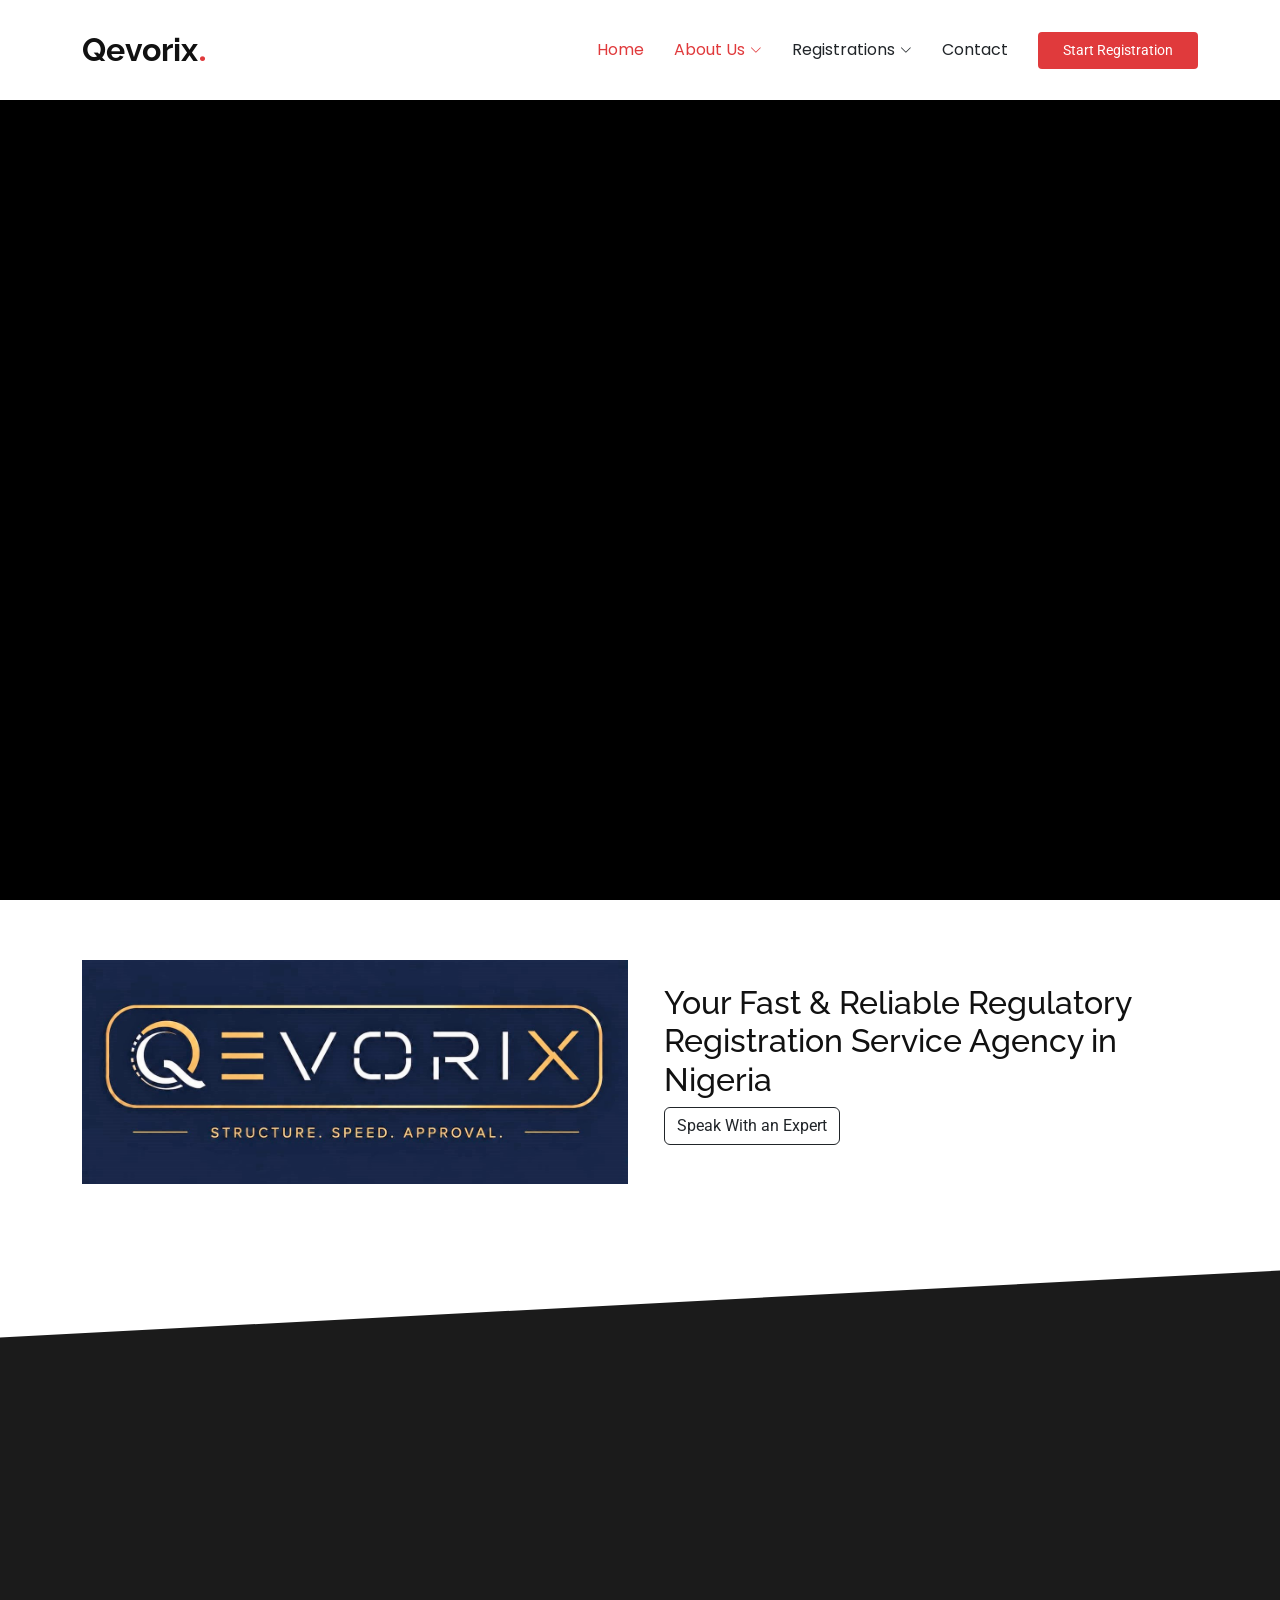
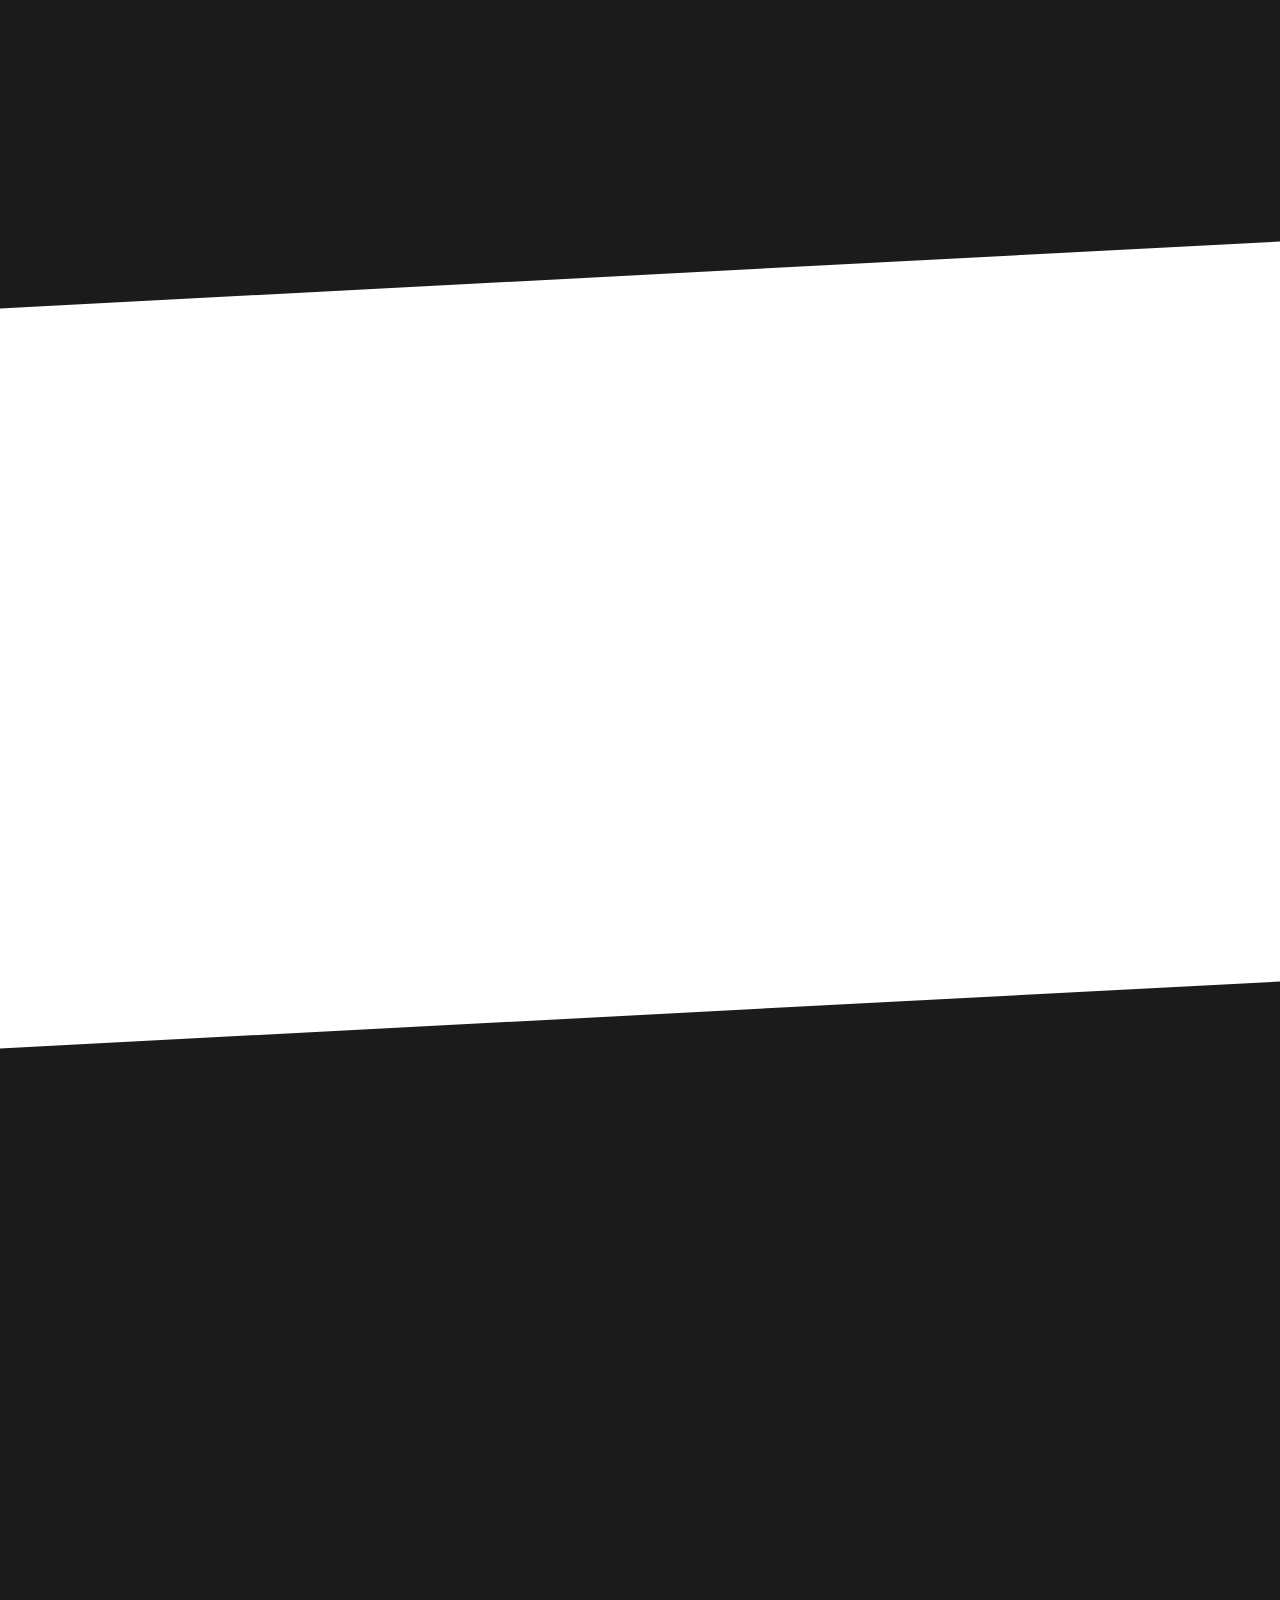
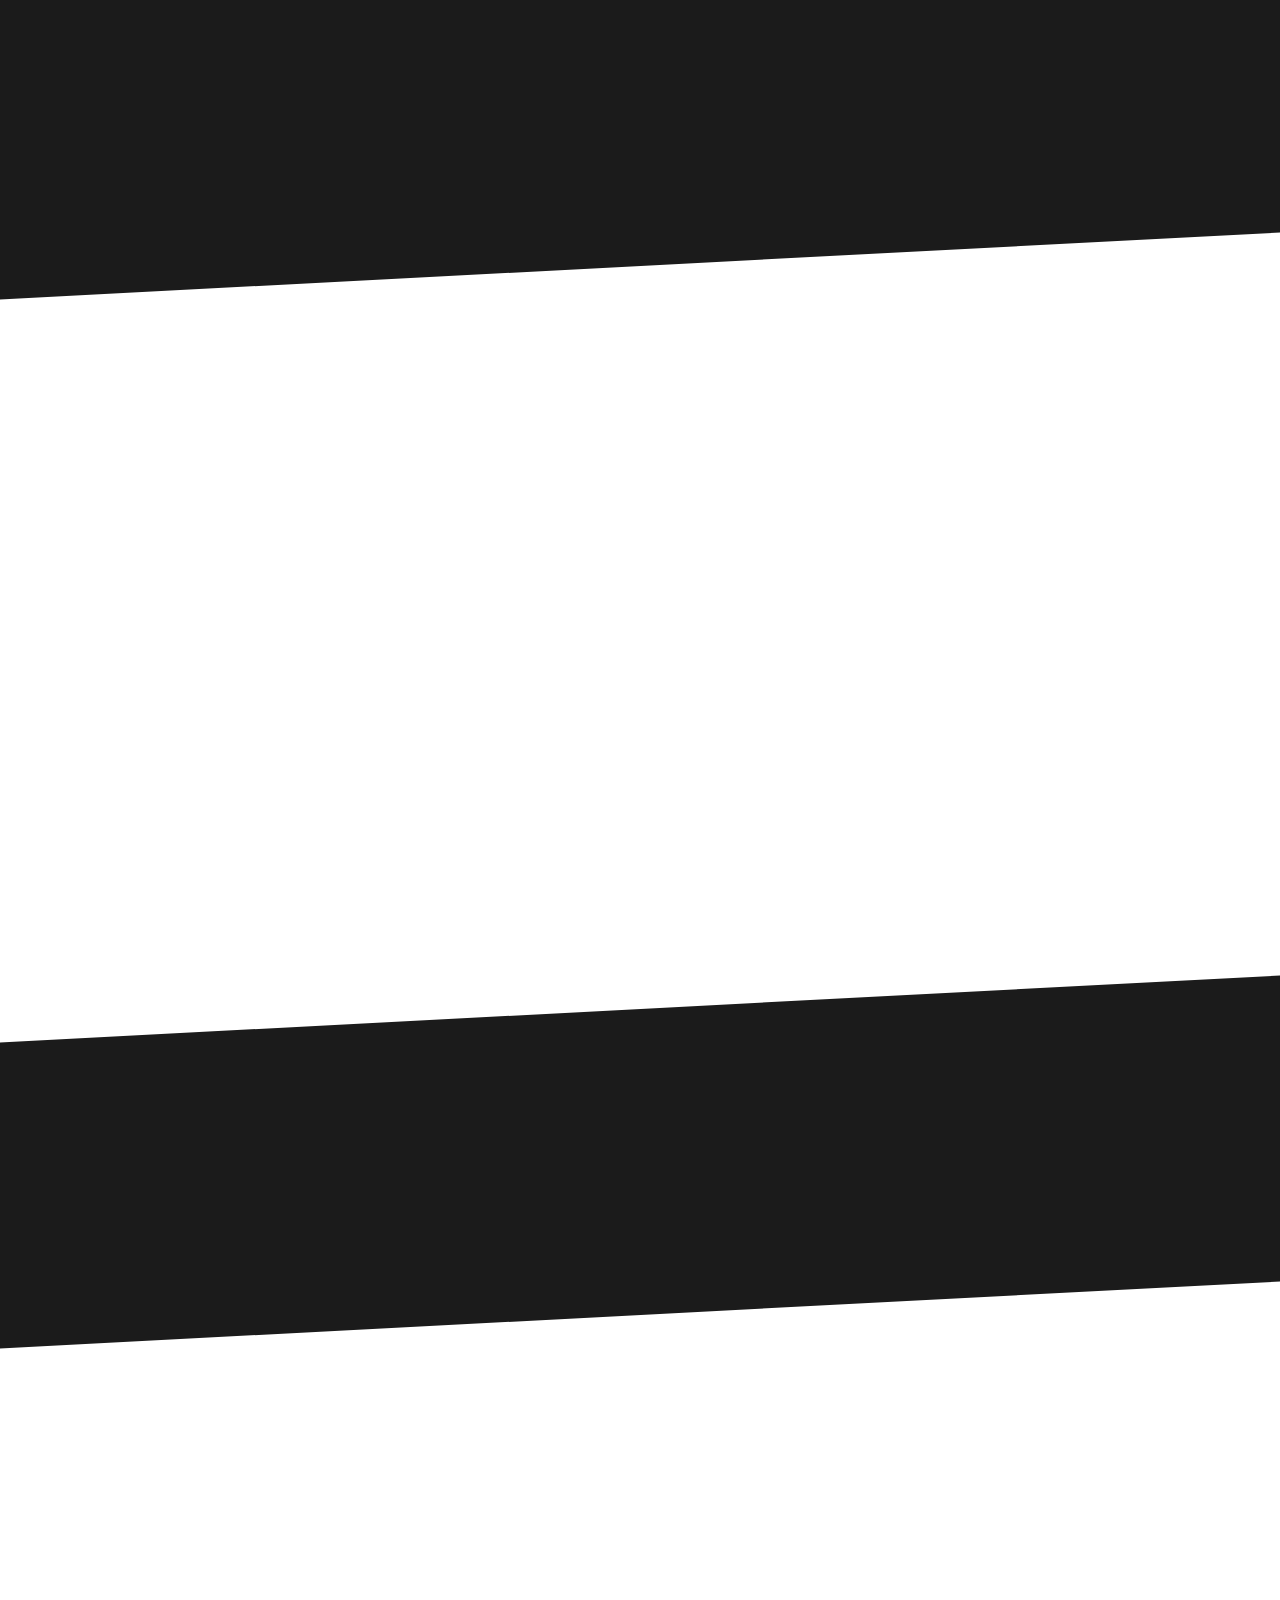
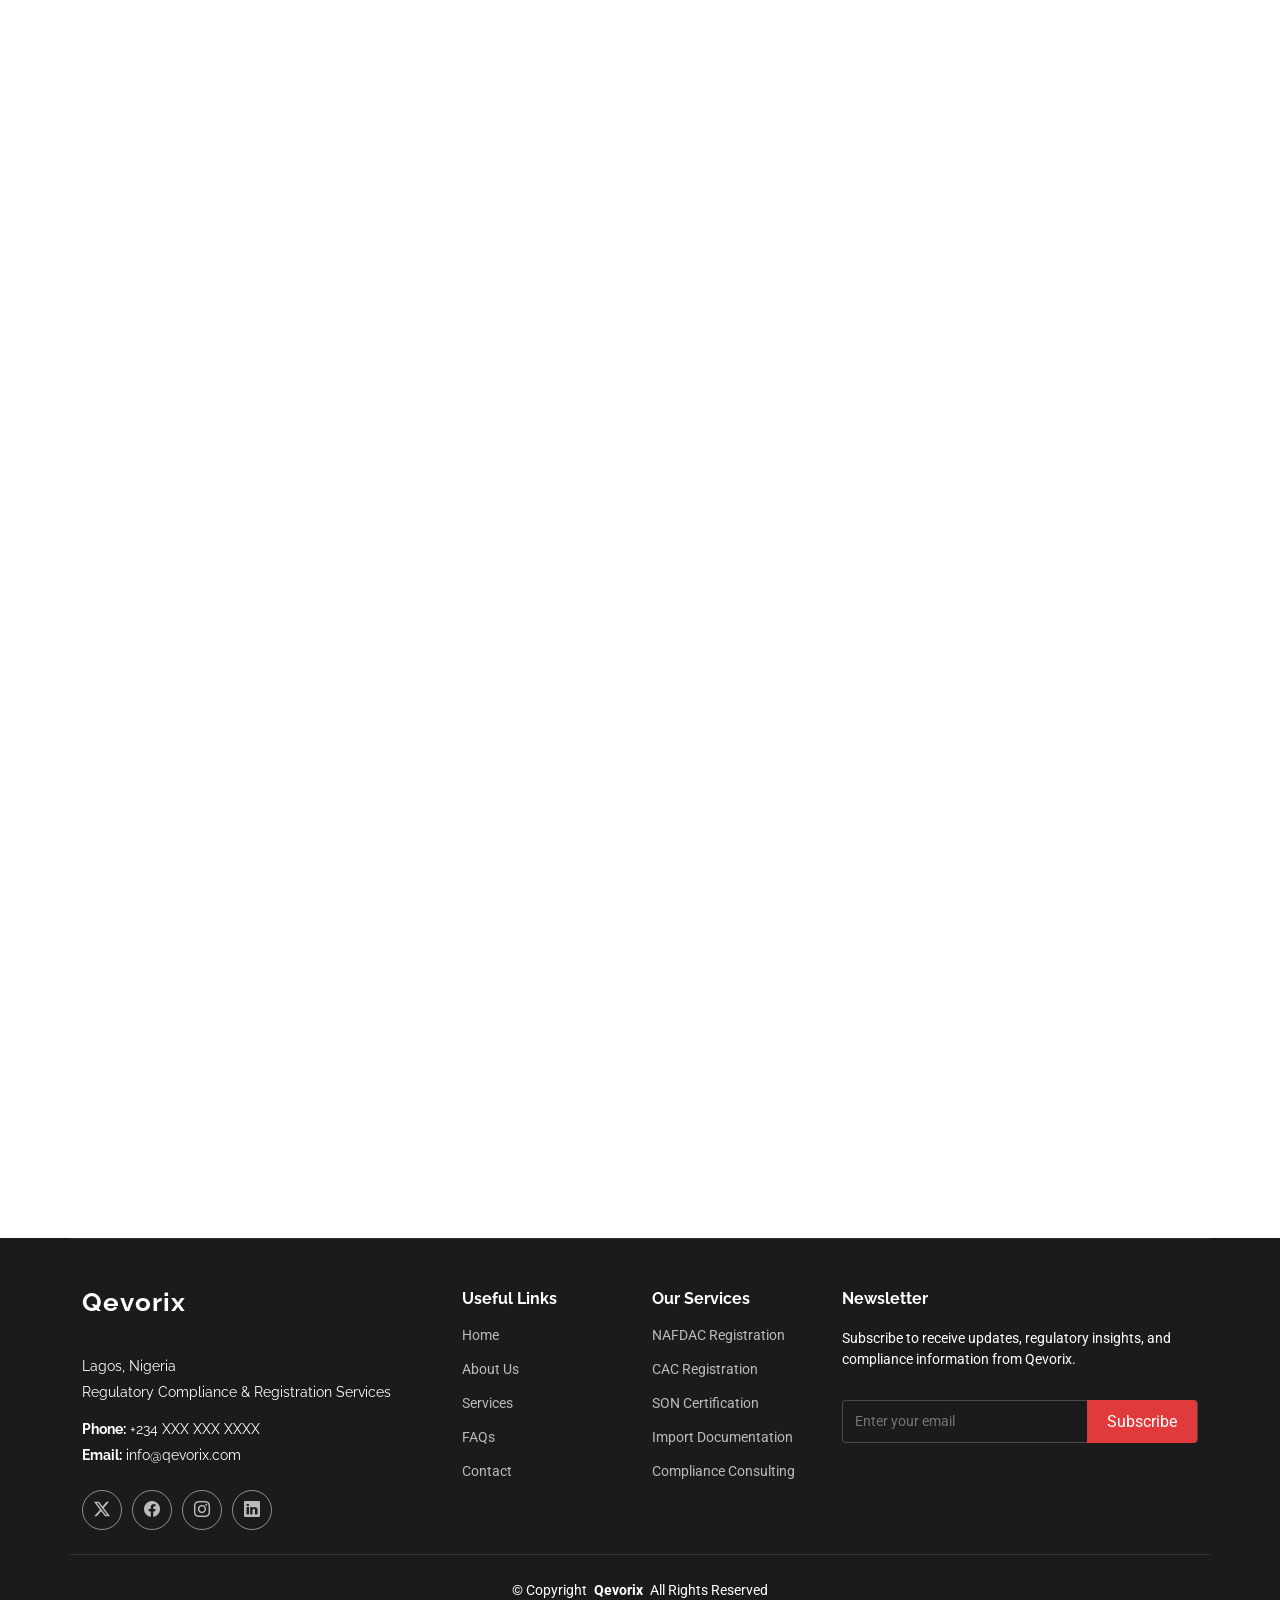
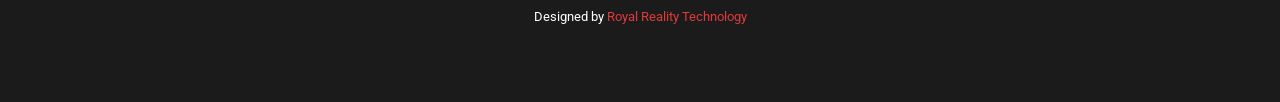
==== index.html @ 8f559a46 "first commit" ====
<!DOCTYPE html>
<html lang="en">

<head>
  <meta charset="utf-8">
  <meta content="width=device-width, initial-scale=1.0" name="viewport">

  <title>Qevorix - Index</title>
  <meta name="description" content="">
  <meta name="keywords" content="">

  <!-- Favicons -->
  <link href="assets/img/favicon.png" rel="icon">
  <link href="assets/img/apple-touch-icon.png" rel="apple-touch-icon">

  <!-- Fonts -->
  <link href="https://fonts.googleapis.com" rel="preconnect">
  <link href="https://fonts.gstatic.com" rel="preconnect" crossorigin>
  <link
    href="https://fonts.googleapis.com/css2?family=Roboto:ital,wght@0,100;0,300;0,400;0,500;0,700;0,900;1,100;1,300;1,400;1,500;1,700;1,900&family=Poppins:ital,wght@0,100;0,200;0,300;0,400;0,500;0,600;0,700;0,800;0,900;1,100;1,200;1,300;1,400;1,500;1,600;1,700;1,800;1,900&family=Raleway:ital,wght@0,100;0,200;0,300;0,400;0,500;0,600;0,700;0,800;0,900;1,100;1,200;1,300;1,400;1,500;1,600;1,700;1,800;1,900&display=swap"
    rel="stylesheet">

  <!-- Vendor CSS Files -->
  <link href="assets/vendor/bootstrap/css/bootstrap.min.css" rel="stylesheet">
  <link href="assets/vendor/bootstrap-icons/bootstrap-icons.css" rel="stylesheet">
  <link href="assets/vendor/aos/aos.css" rel="stylesheet">
  <link href="assets/vendor/glightbox/css/glightbox.min.css" rel="stylesheet">
  <link href="assets/vendor/swiper/swiper-bundle.min.css" rel="stylesheet">

  <!-- Main CSS File -->
  <link href="assets/css/main.css" rel="stylesheet">

</head>

<body class="index-page">

  <header id="header" class="header d-flex align-items-center sticky-top">
    <div class="container-fluid container-xl position-relative d-flex align-items-center">

      <a href="index.html" class="logo d-flex align-items-center me-auto">
        <!-- Uncomment the line below if you also wish to use an image logo -->
        <!-- <img src="assets/img/logo.png" alt=""> -->
        <h1 class="sitename">Qevorix</h1>
        <span>.</span>
      </a>

      <nav id="navmenu" class="navmenu">
        <ul>
          <li><a href="#hero" class="active">Home<br></a></li>
           <li class="dropdown">
            <a href="#" class="active">
              <span>About Us</span>
              <i class="bi bi-chevron-down toggle-dropdown"></i>
            </a>

            <ul>
              <li><a href="index.html#about">About Us</a></li>
              <li><a href="service-details.html" class="active">Our Services</a></li>
              <li><a href="index.html#industries">Industries</a></li>
              <li><a href="index.html#process">Our Process</a></li>


            </ul>
          </li>

          <li class="dropdown">
            <a href="#">
              <span>Registrations</span>
              <i class="bi bi-chevron-down toggle-dropdown"></i>
            </a>

            <ul>
              <li><a href="#">NAFDAC Registration</a></li>

              <li class="dropdown">
                <a href="#">
                  <span>Business Compliance</span>
                  <i class="bi bi-chevron-down toggle-dropdown"></i>
                </a>

                <ul>
                  <li><a href="#">CAC Registration</a></li>
                  <li><a href="#">SON Certification</a></li>
                  <li><a href="#">Import Documentation</a></li>
                  <li><a href="#">Export Documentation</a></li>
                  <li><a href="#">License Renewals</a></li>
                </ul>
              </li>

              <li><a href="#">Pharmaceutical Licensing</a></li>
              <li><a href="#">Cosmetics Registration</a></li>
              <li><a href="#">Food Product Approval</a></li>
              <li><a href="#">Compliance Consulting</a></li>
            </ul>
          </li>

          <li><a href="#contact">Contact</a></li>
        </ul>

        <i class="mobile-nav-toggle d-xl-none bi bi-list"></i>
      </nav>

      <a class="btn-getstarted" href="register.html">
        Start Registration
      </a>

    </div>
  </header>

  <main class="main">

    <!-- Hero Section -->
    <section id="hero" class="hero section">

      <img src="assets/img/qvrx5.jpg" alt="" data-aos="fade-in">

      <div class="container">
        <div class="row">
          <div class="col-lg-7">
            <h2 data-aos="fade-up" data-aos-delay="100">
              Simplifying Regulatory Registration & Compliance in Nigeria
            </h2>

            <p data-aos="fade-up" data-aos-delay="200">
             Structure || Speed || Approval
            </p>

            <div class="d-flex mt-4" data-aos="fade-up" data-aos-delay="300">
              <a href="#contact" class="btn-get-started">
                Start Registration
              </a>

              <a href="login.html" class="btn-watch-video d-flex align-items-center">
                <i class="bi bi-shield-check"></i>
                <span>Login</span>
              </a>
            </div>

          </div>
        </div>
      </div>

    </section><!-- /Hero Section -->

    <!-- Clients Section -->
    <section id="clients" class="clients section">

      <div class="container">
        <div class="row">
          <div class="col-md-6">
            <img src="./assets/img/logo1.jpg" alt="" class="w-100">
          </div>
          <div class="col-md-6 p-4">
            <h2>
             Your Fast & Reliable Regulatory Registration Service Agency in Nigeria
            </h2>
            
            <a href="tel:+" class="btn btn-outline-dark">Speak With an Expert</a>
          </div>
        </div>        
      </div>

    </section><!-- /Clients Section -->

    <!-- About Section -->
    <section id="about" class="about section section-bg dark-background">

      <div class="container position-relative">

        <div class="row gy-5">

          <div class="content col-xl-5 d-flex flex-column" data-aos="fade-up" data-aos-delay="100">
            <h3>
              Trusted Regulatory Registration & Compliance Solutions
            </h3>

            <p>
              Qevorix is a professional regulatory compliance company helping businesses
              navigate complex approval and licensing processes in Nigeria. We provide
              expert support for NAFDAC registration, SON certification, CAC registration,
              pharmaceutical licensing, import/export documentation, and other regulatory
              requirements for businesses across multiple industries.
            </p>

            <a href="#services" class="about-btn align-self-center align-self-xl-start">
              <span>Explore Services</span>
              <i class="bi bi-chevron-right"></i>
            </a>
          </div>

          <div class="col-xl-7" data-aos="fade-up" data-aos-delay="200">
            <div class="row gy-4">

              <div class="col-md-6 icon-box position-relative">
                <i class="bi bi-shield-check"></i>
                <h4>
                  <a href="" class="stretched-link">
                    Regulatory Expertise
                  </a>
                </h4>

                <p>
                  We simplify regulatory processes and help businesses meet compliance
                  requirements efficiently and professionally.
                </p>
              </div><!-- Icon-Box -->

              <div class="col-md-6 icon-box position-relative">
                <i class="bi bi-file-earmark-check"></i>
                <h4>
                  <a href="" class="stretched-link">
                    Fast Documentation Support
                  </a>
                </h4>

                <p>
                  Our team assists with proper documentation preparation to reduce delays
                  and improve approval success rates.
                </p>
              </div><!-- Icon-Box -->

              <div class="col-md-6 icon-box position-relative">
                <i class="bi bi-building"></i>
                <h4>
                  <a href="" class="stretched-link">
                    Business Registration
                  </a>
                </h4>

                <p>
                  From CAC registration to licensing and certification, we help businesses
                  establish legal and compliant operations.
                </p>
              </div><!-- Icon-Box -->

              <div class="col-md-6 icon-box position-relative">
                <i class="bi bi-clock-history"></i>
                <h4>
                  <a href="" class="stretched-link">
                    Reliable Processing
                  </a>
                </h4>

                <p>
                  We prioritize transparency, efficiency, and timely updates throughout
                  every registration and compliance process.
                </p>
              </div><!-- Icon-Box -->

            </div>
          </div>

        </div>

      </div>

    </section><!-- /About Section -->
    


    <section id="tabs" class="tabs section">

      <div class="container">

        <ul class="nav nav-tabs row d-flex" data-aos="fade-up" data-aos-delay="100">

          <li class="nav-item col-3">
            <a class="nav-link active show" data-bs-toggle="tab" data-bs-target="#tabs-tab-1">
              <i class="bi bi-shield-check"></i>
              <h4 class="d-none d-lg-block">
                Regulatory Compliance Solutions
              </h4>
            </a>
          </li>

          <li class="nav-item col-3">
            <a class="nav-link" data-bs-toggle="tab" data-bs-target="#tabs-tab-2">
              <i class="bi bi-file-earmark-text"></i>
              <h4 class="d-none d-lg-block">
                Documentation & Processing
              </h4>
            </a>
          </li>

          <li class="nav-item col-3">
            <a class="nav-link" data-bs-toggle="tab" data-bs-target="#tabs-tab-3">
              <i class="bi bi-building"></i>
              <h4 class="d-none d-lg-block">
                Business Registration Services
              </h4>
            </a>
          </li>

          <li class="nav-item col-3">
            <a class="nav-link" data-bs-toggle="tab" data-bs-target="#tabs-tab-4">
              <i class="bi bi-graph-up-arrow"></i>
              <h4 class="d-none d-lg-block">
                Growth & Compliance Support
              </h4>
            </a>
          </li>

        </ul><!-- End Tab Nav -->

        <div class="tab-content" data-aos="fade-up" data-aos-delay="200">

          <div class="tab-pane fade active show" id="tabs-tab-1">
            <div class="row">

              <div class="col-lg-6 order-2 order-lg-1 mt-3 mt-lg-0">
                <h3>
                  Helping Businesses Meet Regulatory Requirements Efficiently
                </h3>

                <p class="fst-italic">
                  Qevorix provides reliable compliance and registration solutions
                  tailored to businesses operating across various industries in Nigeria.
                </p>

                <ul>
                  <li>
                    <i class="bi bi-check2-all"></i>
                    <span>
                      Professional assistance with NAFDAC product registration and approvals.
                    </span>
                  </li>

                  <li>
                    <i class="bi bi-check2-all"></i>
                    <span>
                      Guidance through regulatory procedures and compliance requirements.
                    </span>
                  </li>

                  <li>
                    <i class="bi bi-check2-all"></i>
                    <span>
                      End-to-end support for documentation, submission, and approval processing.
                    </span>
                  </li>
                </ul>

                <p>
                  We simplify complex regulatory processes so businesses can focus on
                  growth, operations, and market expansion while remaining compliant.
                </p>
              </div>

              <div class="col-lg-6 order-1 order-lg-2 text-center">
                <img src="assets/img/custome.png" alt="" class="img-fluid">
              </div>

            </div>
          </div><!-- End Tab Content Item -->

          <div class="tab-pane fade" id="tabs-tab-2">
            <div class="row">

              <div class="col-lg-6 order-2 order-lg-1 mt-3 mt-lg-0">
                <h3>
                  Accurate Documentation & Fast Processing Support
                </h3>

                <p>
                  Proper documentation is critical for successful regulatory approvals.
                  Our team helps businesses prepare and organize all required documents
                  professionally and accurately.
                </p>

                <p class="fst-italic">
                  We work closely with clients to reduce delays and improve processing efficiency.
                </p>

                <ul>
                  <li>
                    <i class="bi bi-check2-all"></i>
                    <span>
                      Assistance with compliance documentation and application forms.
                    </span>
                  </li>

                  <li>
                    <i class="bi bi-check2-all"></i>
                    <span>
                      Product labeling and packaging compliance guidance.
                    </span>
                  </li>

                  <li>
                    <i class="bi bi-check2-all"></i>
                    <span>
                      Import and export regulatory documentation support.
                    </span>
                  </li>

                  <li>
                    <i class="bi bi-check2-all"></i>
                    <span>
                      Ongoing updates throughout every stage of the registration process.
                    </span>
                  </li>
                </ul>
              </div>

              <div class="col-lg-6 order-1 order-lg-2 text-center">
                <img src="assets/img/working-2.jpg" alt="" class="img-fluid">
              </div>

            </div>
          </div><!-- End Tab Content Item -->

          <div class="tab-pane fade" id="tabs-tab-3">
            <div class="row">

              <div class="col-lg-6 order-2 order-lg-1 mt-3 mt-lg-0">
                <h3>
                  Supporting New and Growing Businesses
                </h3>

                <p>
                  Qevorix helps entrepreneurs, manufacturers, importers, and established
                  businesses secure the certifications and registrations needed to operate legally.
                </p>

                <ul>
                  <li>
                    <i class="bi bi-check2-all"></i>
                    <span>
                      CAC business registration and incorporation services.
                    </span>
                  </li>

                  <li>
                    <i class="bi bi-check2-all"></i>
                    <span>
                      SON certification and standards compliance support.
                    </span>
                  </li>

                  <li>
                    <i class="bi bi-check2-all"></i>
                    <span>
                      Pharmaceutical and healthcare licensing assistance.
                    </span>
                  </li>
                </ul>

                <p class="fst-italic">
                  We provide strategic guidance to help businesses launch confidently
                  and maintain regulatory compliance.
                </p>
              </div>

              <div class="col-lg-6 order-1 order-lg-2 text-center">
                <img src="assets/img/working-3.jpg" alt="" class="img-fluid">
              </div>

            </div>
          </div><!-- End Tab Content Item -->

          <div class="tab-pane fade" id="tabs-tab-4">
            <div class="row">

              <div class="col-lg-6 order-2 order-lg-1 mt-3 mt-lg-0">
                <h3>
                  Long-Term Compliance & Business Growth Support
                </h3>

                <p>
                  Beyond registration services, Qevorix supports businesses with ongoing
                  compliance solutions designed to sustain operations and improve market credibility.
                </p>

                <p class="fst-italic">
                  Our goal is to help businesses remain compliant while scaling successfully.
                </p>

                <ul>
                  <li>
                    <i class="bi bi-check2-all"></i>
                    <span>
                      Regulatory renewal and maintenance support services.
                    </span>
                  </li>

                  <li>
                    <i class="bi bi-check2-all"></i>
                    <span>
                      Compliance advisory for expanding businesses and product lines.
                    </span>
                  </li>

                  <li>
                    <i class="bi bi-check2-all"></i>
                    <span>
                      Professional customer support and transparent communication.
                    </span>
                  </li>
                </ul>
              </div>

              <div class="col-lg-6 order-1 order-lg-2 text-center">
                <img src="assets/img/working-4.jpg" alt="" class="img-fluid">
              </div>

            </div>
          </div><!-- End Tab Content Item -->

        </div>

      </div>

    </section><!-- /Tabs Section -->

    <!-- Services Section -->
    <section id="services" class="services section section-bg dark-background">

      <!-- Section Title -->
      <div class="container section-title" data-aos="fade-up">
        <h2>Our Services</h2>

        <p>
          We provide reliable regulatory registration, compliance, and business
          support services tailored to companies operating in Nigeria.
        </p>
      </div><!-- End Section Title -->

      <div class="container">

        <div class="row gy-4">

          <div class="col-md-6" data-aos="fade-up" data-aos-delay="100">
            <div class="service-item d-flex position-relative h-100">
              <i class="bi bi-shield-check icon flex-shrink-0"></i>

              <div>
                <h4 class="title">
                  <a href="service-details.html" class="stretched-link">
                    NAFDAC Registration
                  </a>
                </h4>

                <p class="description">
                  Professional support for food, cosmetic, pharmaceutical,
                  chemical, and medical product registration with NAFDAC.
                </p>
              </div>
            </div>
          </div><!-- End Service Item -->

          <div class="col-md-6" data-aos="fade-up" data-aos-delay="200">
            <div class="service-item d-flex position-relative h-100">
              <i class="bi bi-building icon flex-shrink-0"></i>

              <div>
                <h4 class="title">
                  <a href="service-details.html" class="stretched-link">
                    CAC Registration
                  </a>
                </h4>

                <p class="description">
                  Business name registration, company incorporation,
                  and corporate compliance services for startups and enterprises.
                </p>
              </div>
            </div>
          </div><!-- End Service Item -->

          <div class="col-md-6" data-aos="fade-up" data-aos-delay="300">
            <div class="service-item d-flex position-relative h-100">
              <i class="bi bi-file-earmark-check icon flex-shrink-0"></i>

              <div>
                <h4 class="title">
                  <a href="service-details.html" class="stretched-link">
                    SON Certification
                  </a>
                </h4>

                <p class="description">
                  Assistance with Standards Organisation of Nigeria certification
                  and product standards compliance processes.
                </p>
              </div>
            </div>
          </div><!-- End Service Item -->

          <div class="col-md-6" data-aos="fade-up" data-aos-delay="400">
            <div class="service-item d-flex position-relative h-100">
              <i class="bi bi-capsule-pill icon flex-shrink-0"></i>

              <div>
                <h4 class="title">
                  <a href="service-details.html" class="stretched-link">
                    Pharmaceutical Licensing
                  </a>
                </h4>

                <p class="description">
                  Regulatory licensing support for pharmaceutical,
                  healthcare, and medical-related businesses.
                </p>
              </div>
            </div>
          </div><!-- End Service Item -->

          <div class="col-md-6" data-aos="fade-up" data-aos-delay="500">
            <div class="service-item d-flex position-relative h-100">
              <i class="bi bi-globe icon flex-shrink-0"></i>

              <div>
                <h4 class="title">
                  <a href="service-details.html" class="stretched-link">
                    Import & Export Documentation
                  </a>
                </h4>

                <p class="description">
                  End-to-end assistance with regulatory documentation
                  required for imported and exported products.
                </p>
              </div>
            </div>
          </div><!-- End Service Item -->

          <div class="col-md-6" data-aos="fade-up" data-aos-delay="600">
            <div class="service-item d-flex position-relative h-100">
              <i class="bi bi-person-check icon flex-shrink-0"></i>

              <div>
                <h4 class="title">
                  <a href="service-details.html" class="stretched-link">
                    Compliance Consulting
                  </a>
                </h4>

                <p class="description">
                  Expert advisory services to help businesses maintain
                  compliance and navigate regulatory requirements successfully.
                </p>
              </div>
            </div>
          </div><!-- End Service Item -->

        </div>

      </div>

    </section><!-- /Services Section -->

 
    <!-- Testimonials Section -->
    <section id="testimonials" class="testimonials section">

      <!-- Section Title -->
      <div class="container section-title" data-aos="fade-up">
        <h2>Client Testimonials</h2>

        <p>
          Hear from businesses and entrepreneurs who trust Qevorix for reliable
          regulatory registration and compliance support.
        </p>
      </div><!-- End Section Title -->

      <div class="container" data-aos="fade-up" data-aos-delay="100">

        <div class="swiper init-swiper">

          <script type="application/json" class="swiper-config">
        {
          "loop": true,
          "speed": 600,
          "autoplay": {
            "delay": 5000
          },
          "slidesPerView": "auto",
          "pagination": {
            "el": ".swiper-pagination",
            "type": "bullets",
            "clickable": true
          },
          "breakpoints": {
            "320": {
              "slidesPerView": 1,
              "spaceBetween": 40
            },
            "1200": {
              "slidesPerView": 3,
              "spaceBetween": 10
            }
          }
        }
      </script>

          <div class="swiper-wrapper">

            <div class="swiper-slide">
              <div class="testimonial-item">

                <img src="assets/img/testimonials/testimonials-1.jpg" class="testimonial-img" alt="">

                <h3>Michael Adeyemi</h3>
                <h4>Food Product Distributor</h4>

                <div class="stars">
                  <i class="bi bi-star-fill"></i>
                  <i class="bi bi-star-fill"></i>
                  <i class="bi bi-star-fill"></i>
                  <i class="bi bi-star-fill"></i>
                  <i class="bi bi-star-fill"></i>
                </div>

                <p>
                  <i class="bi bi-quote quote-icon-left"></i>

                  <span>
                    Qevorix made our NAFDAC registration process smooth and stress-free.
                    Their team handled the documentation professionally and kept us
                    informed throughout the entire process.
                  </span>

                  <i class="bi bi-quote quote-icon-right"></i>
                </p>

              </div>
            </div><!-- End testimonial item -->

            <div class="swiper-slide">
              <div class="testimonial-item">

                <img src="assets/img/testimonials/testimonials-2.jpg" class="testimonial-img" alt="">

                <h3>Grace Okafor</h3>
                <h4>Cosmetics Brand Owner</h4>

                <div class="stars">
                  <i class="bi bi-star-fill"></i>
                  <i class="bi bi-star-fill"></i>
                  <i class="bi bi-star-fill"></i>
                  <i class="bi bi-star-fill"></i>
                  <i class="bi bi-star-fill"></i>
                </div>

                <p>
                  <i class="bi bi-quote quote-icon-left"></i>

                  <span>
                    We needed fast regulatory support for our cosmetic products,
                    and Qevorix exceeded expectations. Their expertise and customer
                    support were exceptional.
                  </span>

                  <i class="bi bi-quote quote-icon-right"></i>
                </p>

              </div>
            </div><!-- End testimonial item -->

            <div class="swiper-slide">
              <div class="testimonial-item">

                <img src="assets/img/testimonials/testimonials-3.jpg" class="testimonial-img" alt="">

                <h3>David Williams</h3>
                <h4>Import & Export Consultant</h4>

                <div class="stars">
                  <i class="bi bi-star-fill"></i>
                  <i class="bi bi-star-fill"></i>
                  <i class="bi bi-star-fill"></i>
                  <i class="bi bi-star-fill"></i>
                  <i class="bi bi-star-fill"></i>
                </div>

                <p>
                  <i class="bi bi-quote quote-icon-left"></i>

                  <span>
                    Their assistance with import documentation and SON certification
                    saved us time and helped avoid unnecessary delays. Highly
                    recommended for businesses handling regulated products.
                  </span>

                  <i class="bi bi-quote quote-icon-right"></i>
                </p>

              </div>
            </div><!-- End testimonial item -->

            <div class="swiper-slide">
              <div class="testimonial-item">

                <img src="assets/img/testimonials/testimonials-4.jpg" class="testimonial-img" alt="">

                <h3>Chioma Nnaji</h3>
                <h4>Pharmaceutical Entrepreneur</h4>

                <div class="stars">
                  <i class="bi bi-star-fill"></i>
                  <i class="bi bi-star-fill"></i>
                  <i class="bi bi-star-fill"></i>
                  <i class="bi bi-star-fill"></i>
                  <i class="bi bi-star-fill"></i>
                </div>

                <p>
                  <i class="bi bi-quote quote-icon-left"></i>

                  <span>
                    Qevorix guided us through pharmaceutical licensing requirements
                    with professionalism and clarity. Their experience made a huge
                    difference for our business launch.
                  </span>

                  <i class="bi bi-quote quote-icon-right"></i>
                </p>

              </div>
            </div><!-- End testimonial item -->

            <div class="swiper-slide">
              <div class="testimonial-item">

                <img src="assets/img/testimonials/testimonials-5.jpg" class="testimonial-img" alt="">

                <h3>Samuel Johnson</h3>
                <h4>Startup Founder</h4>

                <div class="stars">
                  <i class="bi bi-star-fill"></i>
                  <i class="bi bi-star-fill"></i>
                  <i class="bi bi-star-fill"></i>
                  <i class="bi bi-star-fill"></i>
                  <i class="bi bi-star-fill"></i>
                </div>

                <p>
                  <i class="bi bi-quote quote-icon-left"></i>

                  <span>
                    From CAC registration to compliance consulting, Qevorix provided
                    complete support for our startup. Their communication and
                    turnaround time were impressive.
                  </span>

                  <i class="bi bi-quote quote-icon-right"></i>
                </p>

              </div>
            </div><!-- End testimonial item -->

          </div>

          <div class="swiper-pagination"></div>

        </div>

      </div>

    </section><!-- /Testimonials Section -->

 <!-- Stats Section -->
    <section id="stats" class="stats section section-bg dark-background">

      <div class="container" data-aos="fade-up" data-aos-delay="100">

        <div class="row gy-4">

          <div class="col-lg-3 col-md-6 d-flex flex-column align-items-center">
            <i class="bi bi-people"></i>

            <div class="stats-item">
              <span data-purecounter-start="0" data-purecounter-end="350" data-purecounter-duration="1"
                class="purecounter"></span>

              <p>Businesses Assisted</p>
            </div>
          </div><!-- End Stats Item -->

          <div class="col-lg-3 col-md-6 d-flex flex-column align-items-center">
            <i class="bi bi-file-earmark-text"></i>

            <div class="stats-item">
              <span data-purecounter-start="0" data-purecounter-end="500" data-purecounter-duration="1"
                class="purecounter"></span>

              <p>Registrations Processed</p>
            </div>
          </div><!-- End Stats Item -->

          <div class="col-lg-3 col-md-6 d-flex flex-column align-items-center">
            <i class="bi bi-headset"></i>

            <div class="stats-item">
              <span data-purecounter-start="0" data-purecounter-end="1200" data-purecounter-duration="1"
                class="purecounter"></span>

              <p>Support Hours</p>
            </div>
          </div><!-- End Stats Item -->

          <div class="col-lg-3 col-md-6 d-flex flex-column align-items-center">
            <i class="bi bi-award"></i>

            <div class="stats-item">
              <span data-purecounter-start="0" data-purecounter-end="98" data-purecounter-duration="1"
                class="purecounter"></span>

              <p>Compliance Success Rate</p>
            </div>
          </div><!-- End Stats Item -->

        </div>

      </div>

    </section><!-- /Stats Section -->

    <!-- Faq Section -->
    <section id="faq" class="faq section">

      <!-- Section Title -->
      <div class="container section-title" data-aos="fade-up">
        <h2>Frequently Asked Questions</h2>

        <p>
          Find answers to common questions about our regulatory registration,
          compliance, and business support services.
        </p>
      </div><!-- End Section Title -->

      <div class="container">

        <div class="row justify-content-center">

          <div class="col-lg-10" data-aos="fade-up" data-aos-delay="100">

            <div class="faq-container">

              <div class="faq-item faq-active">
                <h3>
                  What services does Qevorix provide?
                </h3>

                <div class="faq-content">
                  <p>
                    Qevorix provides regulatory registration and compliance services
                    including NAFDAC registration, CAC business registration,
                    SON certification, pharmaceutical licensing, import/export
                    documentation, and compliance consulting.
                  </p>
                </div>

                <i class="faq-toggle bi bi-chevron-right"></i>
              </div><!-- End Faq item-->

              <div class="faq-item">
                <h3>
                  How long does NAFDAC registration take?
                </h3>

                <div class="faq-content">
                  <p>
                    The timeline for NAFDAC registration depends on the product category,
                    documentation completeness, and regulatory review process. Our team
                    works to ensure applications are processed efficiently and without delays.
                  </p>
                </div>

                <i class="faq-toggle bi bi-chevron-right"></i>
              </div><!-- End Faq item-->

              <div class="faq-item">
                <h3>
                  Can Qevorix help startups and small businesses?
                </h3>

                <div class="faq-content">
                  <p>
                    Yes. We support startups, SMEs, manufacturers, distributors,
                    importers, and established businesses seeking regulatory approval
                    and compliance assistance in Nigeria.
                  </p>
                </div>

                <i class="faq-toggle bi bi-chevron-right"></i>
              </div><!-- End Faq item-->

              <div class="faq-item">
                <h3>
                  What documents are required for registration?
                </h3>

                <div class="faq-content">
                  <p>
                    Required documents vary depending on the regulatory agency and
                    product category. Our team will guide you through the exact
                    documentation needed for your application.
                  </p>
                </div>

                <i class="faq-toggle bi bi-chevron-right"></i>
              </div><!-- End Faq item-->

              <div class="faq-item">
                <h3>
                  Do you assist with product labeling and packaging compliance?
                </h3>

                <div class="faq-content">
                  <p>
                    Yes. We provide guidance on product labeling, packaging standards,
                    and regulatory compliance requirements to improve approval success.
                  </p>
                </div>

                <i class="faq-toggle bi bi-chevron-right"></i>
              </div><!-- End Faq item-->

              <div class="faq-item">
                <h3>
                  How can I get started with Qevorix?
                </h3>

                <div class="faq-content">
                  <p>
                    You can contact our team through the contact section of the website
                    to schedule a consultation and discuss your registration or
                    compliance requirements.
                  </p>
                </div>

                <i class="faq-toggle bi bi-chevron-right"></i>
              </div><!-- End Faq item-->

            </div>

          </div><!-- End Faq Column-->

        </div>

      </div>

    </section><!-- /Faq Section -->


    <!-- Contact Section -->
    <section id="contact" class="contact section">

      <!-- Section Title -->
      <div class="container section-title" data-aos="fade-up">
        <h2>Contact</h2>
        <p>Necessitatibus eius consequatur ex aliquid fuga eum quidem sint consectetur velit</p>
      </div><!-- End Section Title -->

      <div class="container" data-aos="fade-up" data-aos-delay="100">

        <div class="row gy-4">
          <div class="col-lg-6 ">
            <div class="row gy-4">

              <div class="col-lg-12">
                <div class="info-item d-flex flex-column justify-content-center align-items-center" data-aos="fade-up"
                  data-aos-delay="200">
                  <i class="bi bi-geo-alt"></i>
                  <h3>Address</h3>
                  <p>A108 Adam Street, New York, NY 535022</p>
                </div>
              </div><!-- End Info Item -->

              <div class="col-md-6">
                <div class="info-item d-flex flex-column justify-content-center align-items-center" data-aos="fade-up"
                  data-aos-delay="300">
                  <i class="bi bi-telephone"></i>
                  <h3>Call Us</h3>
                  <p>+1 5589 55488 55</p>
                </div>
              </div><!-- End Info Item -->

              <div class="col-md-6">
                <div class="info-item d-flex flex-column justify-content-center align-items-center" data-aos="fade-up"
                  data-aos-delay="400">
                  <i class="bi bi-envelope"></i>
                  <h3>Email Us</h3>
                  <p>info@example.com</p>
                </div>
              </div><!-- End Info Item -->

            </div>
          </div>

          <div class="col-lg-6">
            <form action="forms/contact.php" method="post" class="php-email-form" data-aos="fade-up"
              data-aos-delay="500">
              <div class="row gy-4">

                <div class="col-md-6">
                  <input type="text" name="name" class="form-control" placeholder="Your Name" required="">
                </div>

                <div class="col-md-6 ">
                  <input type="email" class="form-control" name="email" placeholder="Your Email" required="">
                </div>

                <div class="col-md-12">
                  <input type="text" class="form-control" name="subject" placeholder="Subject" required="">
                </div>

                <div class="col-md-12">
                  <textarea class="form-control" name="message" rows="4" placeholder="Message" required=""></textarea>
                </div>

                <div class="col-md-12 text-center">
                  <div class="loading">Loading</div>
                  <div class="error-message"></div>
                  <div class="sent-message">Your message has been sent. Thank you!</div>

                  <button type="submit">Send Message</button>
                </div>

              </div>
            </form>
          </div><!-- End Contact Form -->

        </div>

      </div>

    </section><!-- /Contact Section -->

  </main>

 <footer id="footer" class="footer dark-background">

  <div class="container footer-top">
    <div class="row gy-4">

      <div class="col-lg-4 col-md-6 footer-about">

        <a href="index.html" class="logo d-flex align-items-center">
          <span class="sitename">Qevorix</span>
        </a>

        <div class="footer-contact pt-3">
          <p>Lagos, Nigeria</p>
          <p>Regulatory Compliance & Registration Services</p>

          <p class="mt-3">
            <strong>Phone:</strong>
            <span>+234 XXX XXX XXXX</span>
          </p>

          <p>
            <strong>Email:</strong>
            <span>info@qevorix.com</span>
          </p>
        </div>

        <div class="social-links d-flex mt-4">
          <a href=""><i class="bi bi-twitter-x"></i></a>
          <a href=""><i class="bi bi-facebook"></i></a>
          <a href=""><i class="bi bi-instagram"></i></a>
          <a href=""><i class="bi bi-linkedin"></i></a>
        </div>

      </div>

      <div class="col-lg-2 col-md-3 footer-links">

        <h4>Useful Links</h4>

        <ul>
          <li><a href="#hero">Home</a></li>
          <li><a href="#about">About Us</a></li>
          <li><a href="#services">Services</a></li>
          <li><a href="#faq">FAQs</a></li>
          <li><a href="#contact">Contact</a></li>
        </ul>

      </div>

      <div class="col-lg-2 col-md-3 footer-links">

        <h4>Our Services</h4>

        <ul>
          <li><a href="#">NAFDAC Registration</a></li>
          <li><a href="#">CAC Registration</a></li>
          <li><a href="#">SON Certification</a></li>
          <li><a href="#">Import Documentation</a></li>
          <li><a href="#">Compliance Consulting</a></li>
        </ul>

      </div>

      <div class="col-lg-4 col-md-12 footer-newsletter">

        <h4>Newsletter</h4>

        <p>
          Subscribe to receive updates, regulatory insights,
          and compliance information from Qevorix.
        </p>

        <form action="forms/newsletter.php"
          method="post"
          class="php-email-form">

          <div class="newsletter-form">
            <input type="email" name="email" placeholder="Enter your email">
            <input type="submit" value="Subscribe">
          </div>

          <div class="loading">Loading</div>

          <div class="error-message"></div>

          <div class="sent-message">
            Your subscription request has been sent successfully.
          </div>

        </form>

      </div>

    </div>
  </div>

  <div class="container copyright text-center mt-4">

    <p>
      © <span>Copyright</span>
      <strong class="px-1 sitename">Qevorix</strong>
      <span>All Rights Reserved</span>
    </p>

    <div class="credits">
      Designed by <a href="#">Royal Reality Technology</a>
    </div>

  </div>

</footer>

  <!-- Scroll Top -->
  <a href="#" id="scroll-top" class="scroll-top d-flex align-items-center justify-content-center"><i
      class="bi bi-whatsapp"></i></a>

  <!-- Vendor JS Files -->
  <script src="assets/vendor/bootstrap/js/bootstrap.bundle.min.js"></script>
  <script src="assets/vendor/php-email-form/validate.js"></script>
  <script src="assets/vendor/aos/aos.js"></script>
  <script src="assets/vendor/glightbox/js/glightbox.min.js"></script>
  <script src="assets/vendor/swiper/swiper-bundle.min.js"></script>
  <script src="assets/vendor/purecounter/purecounter_vanilla.js"></script>
  <script src="assets/vendor/imagesloaded/imagesloaded.pkgd.min.js"></script>
  <script src="assets/vendor/isotope-layout/isotope.pkgd.min.js"></script>

  <!-- Main JS File -->
  <script src="assets/js/main.js"></script>

</body>

</html>
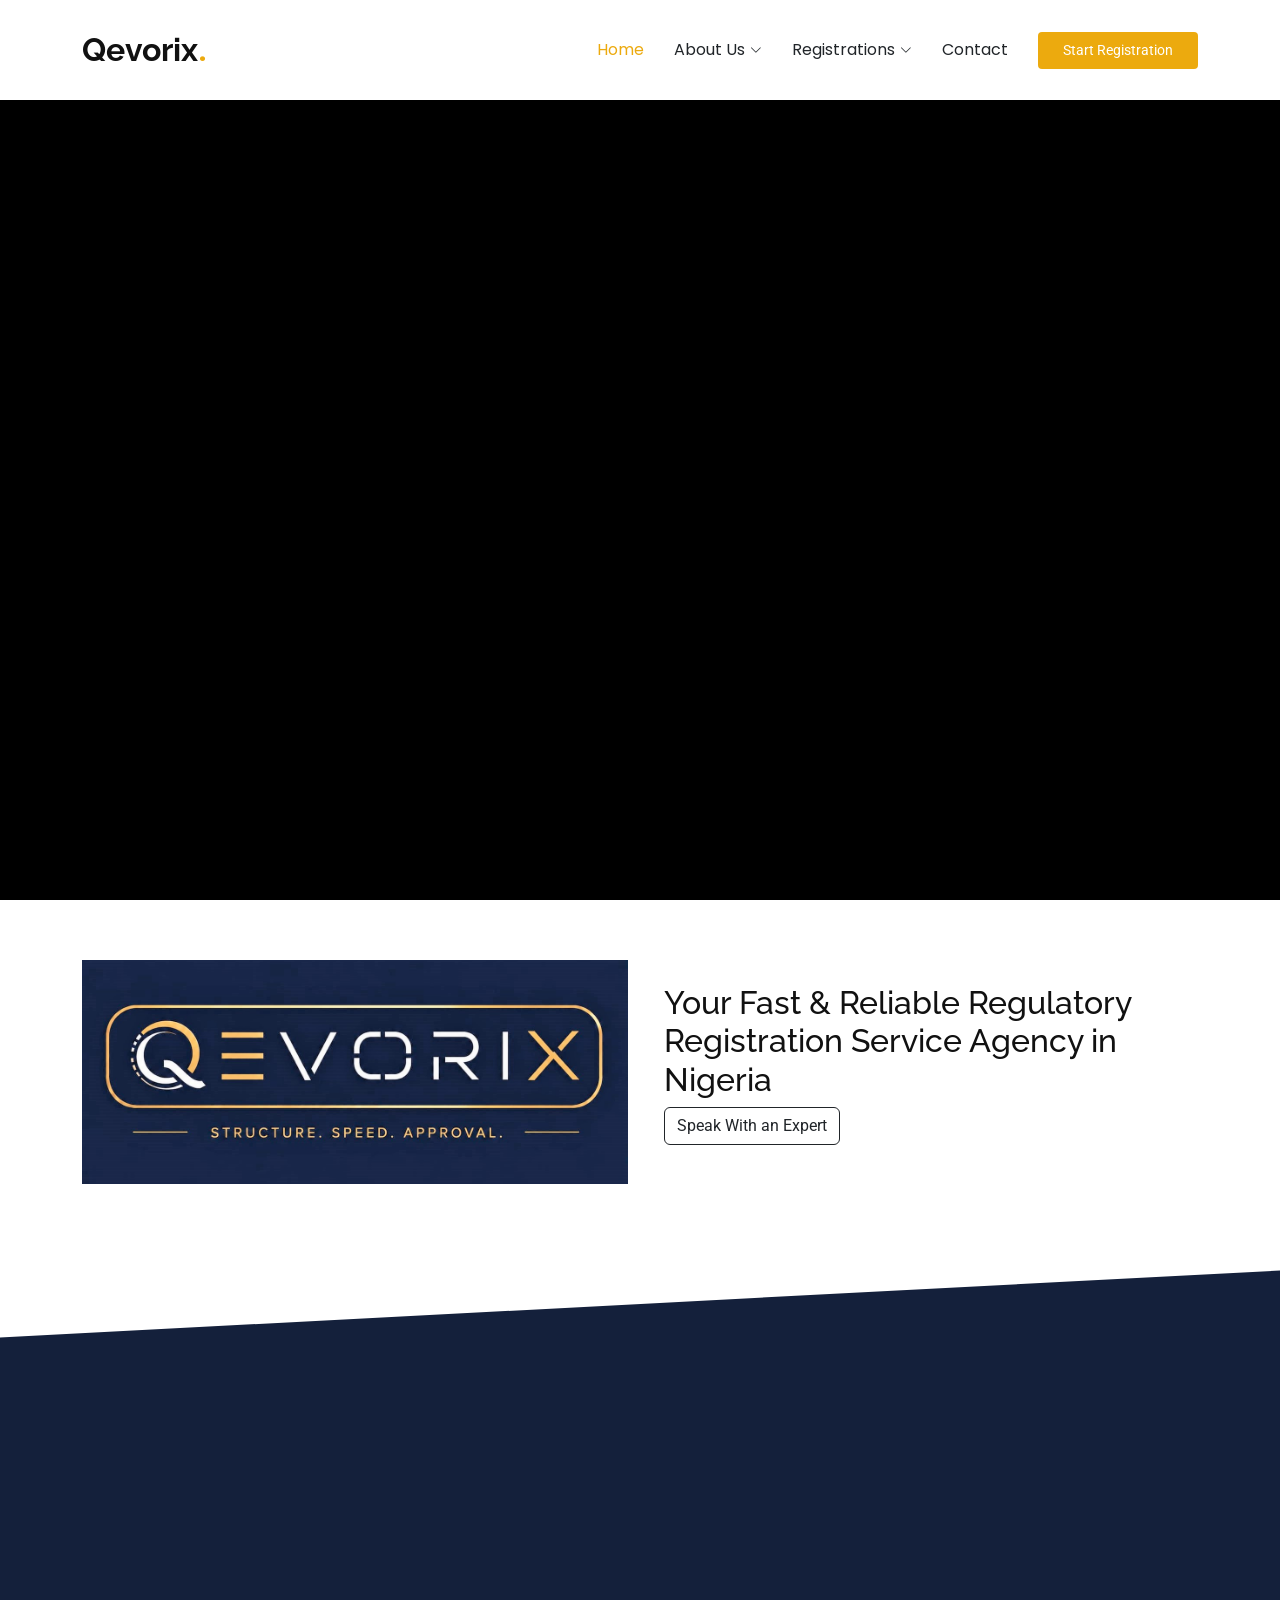
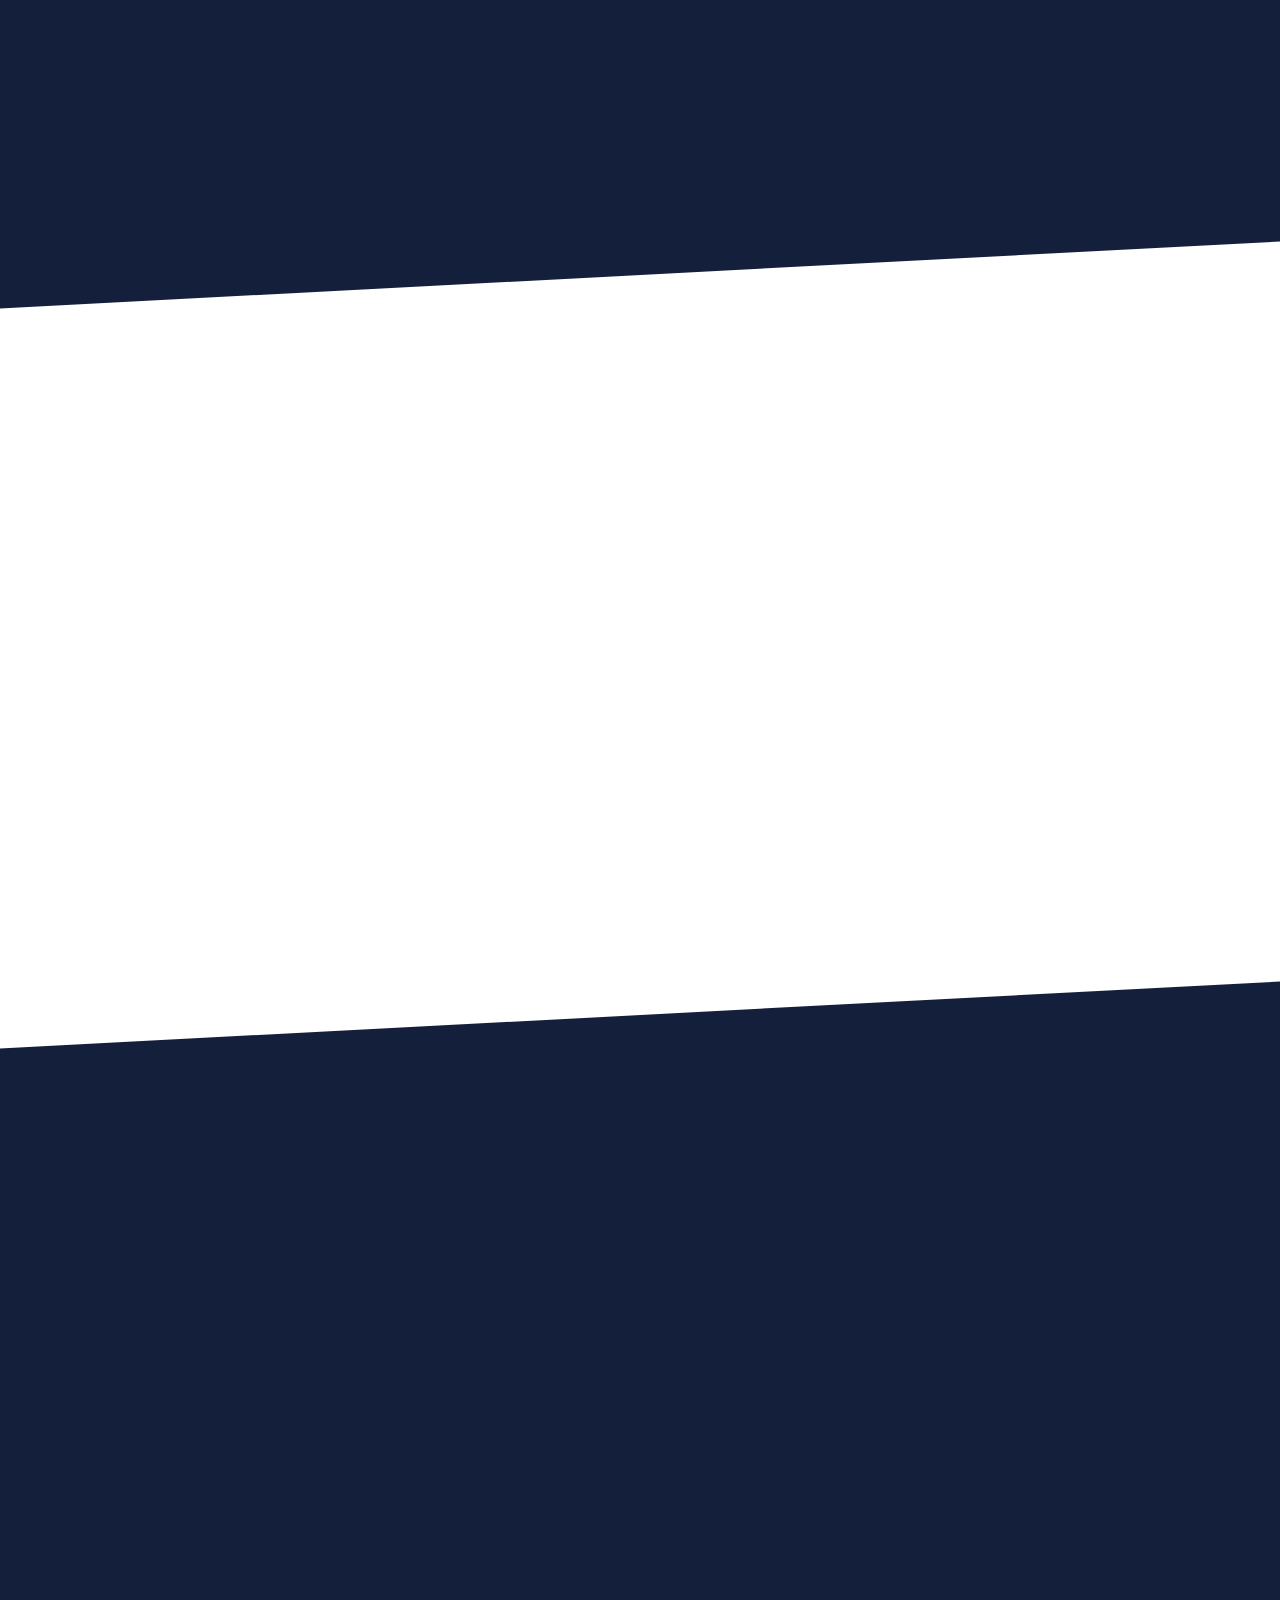
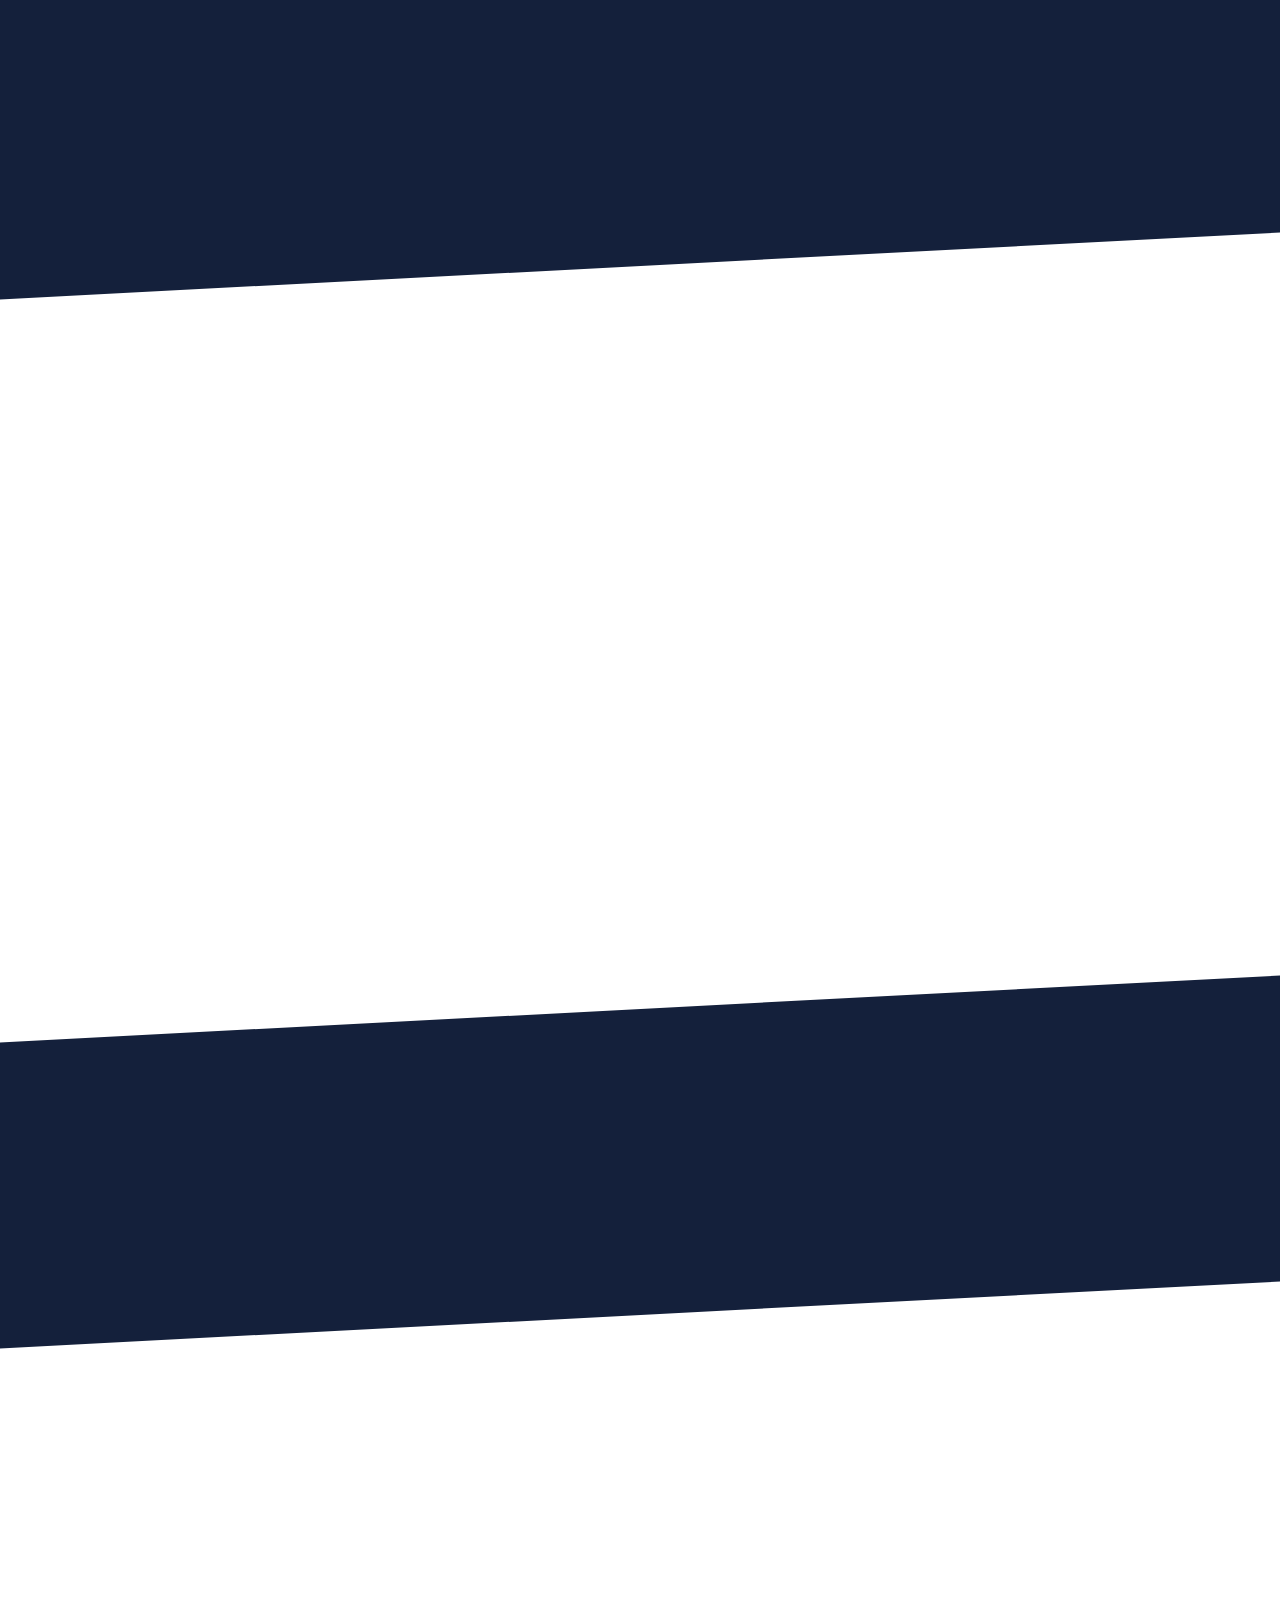
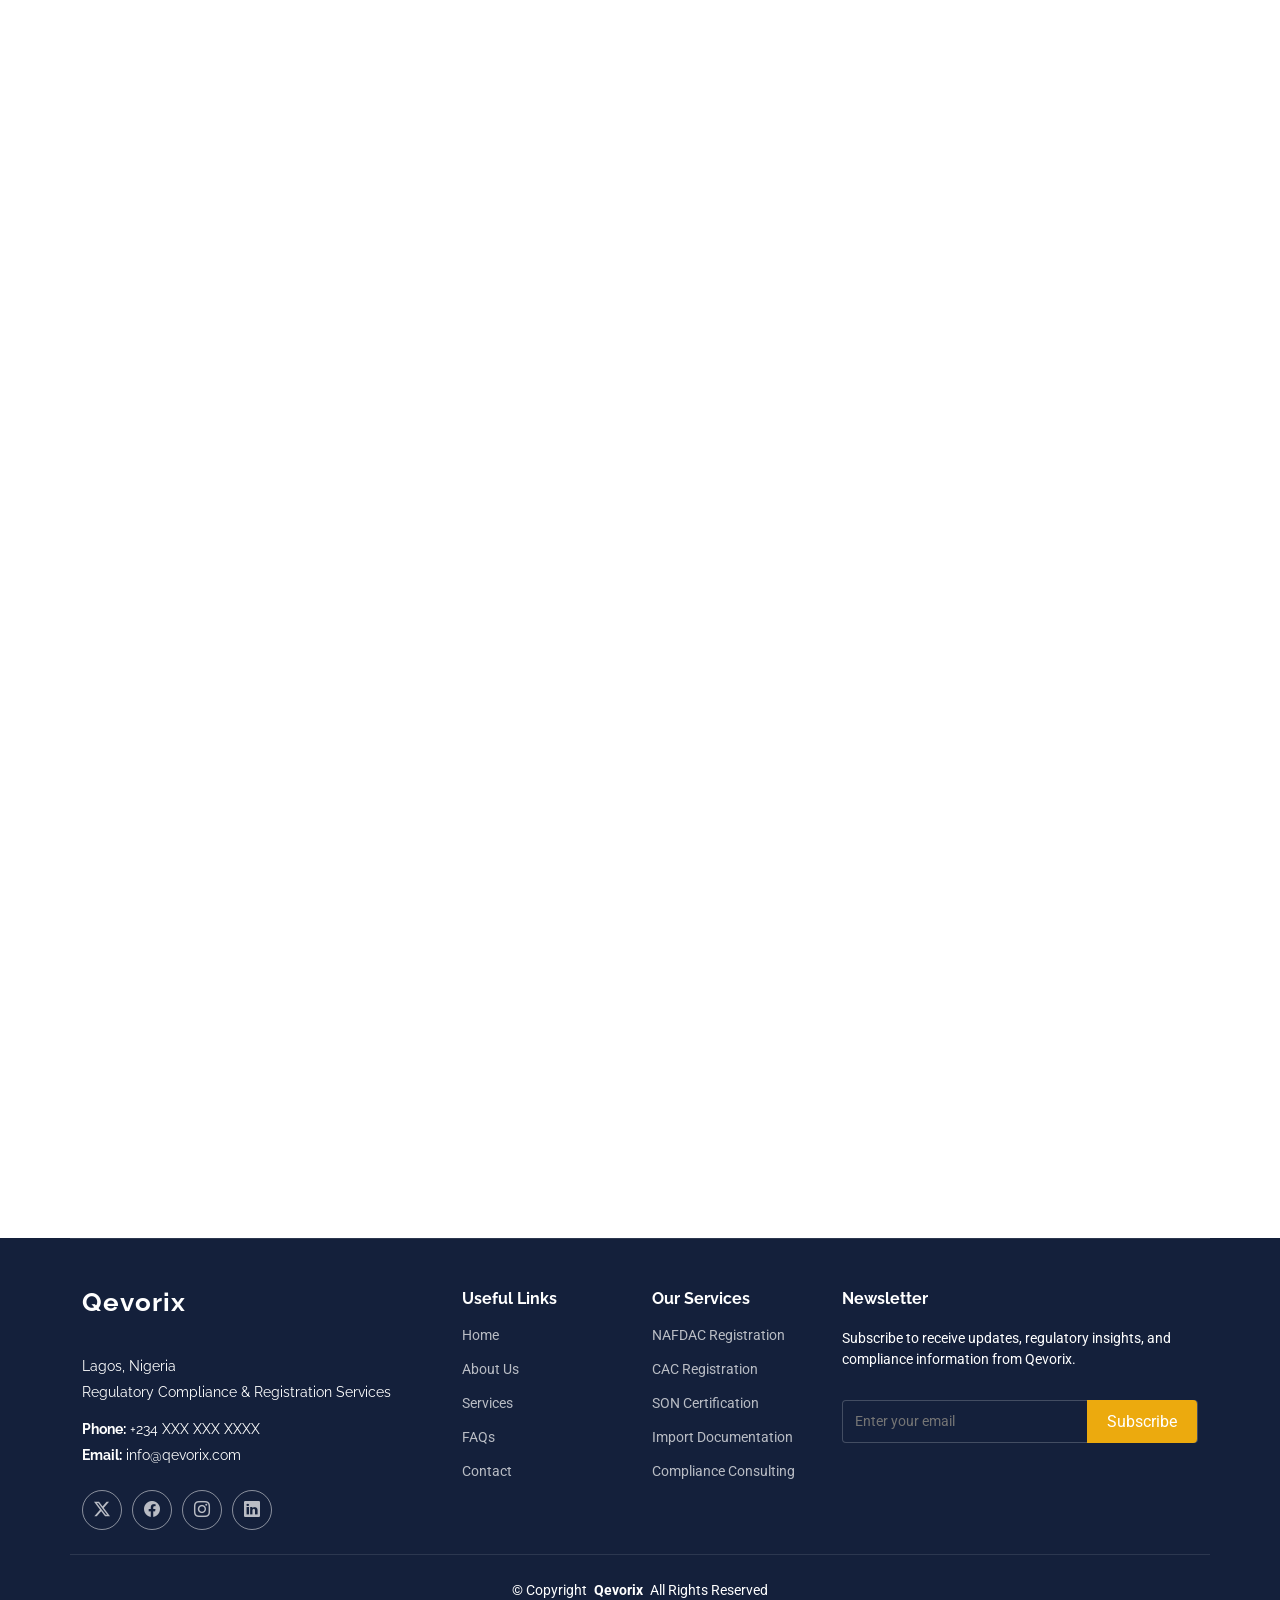
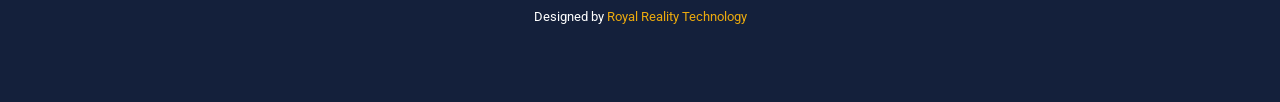
==== commit db0e4556: "second commit" ====
--- a/index.html
+++ b/index.html
@@ -48,7 +48,7 @@
         <ul>
           <li><a href="#hero" class="active">Home<br></a></li>
            <li class="dropdown">
-            <a href="#" class="active">
+            <a href="#">
               <span>About Us</span>
               <i class="bi bi-chevron-down toggle-dropdown"></i>
             </a>
--- a/assets/css/main.css
+++ b/assets/css/main.css
@@ -0,0 +1,2624 @@
+/* CHROMA COLOUR SCHEME */
+/* Fonts */
+:root {
+  --default-font: "Roboto",  system-ui, -apple-system, "Segoe UI", Roboto, "Helvetica Neue", Arial, "Noto Sans", "Liberation Sans", sans-serif, "Apple Color Emoji", "Segoe UI Emoji", "Segoe UI Symbol", "Noto Color Emoji";
+  --heading-font: "Raleway",  sans-serif;
+  --nav-font: "Poppins",  sans-serif;
+}
+
+/* Global Colors - The following color variables are used throughout the website. Updating them here will change the color scheme of the entire website */
+:root { 
+  --background-color: #ffffff; /* Background color for the entire website, including individual sections */
+  --default-color: #444444; /* Default color used for the majority of the text content across the entire website */
+  --heading-color: #111111; /* Color for headings, subheadings and title throughout the website */
+  --accent-color: #ecaa0e; /* Accent color that represents your brand on the website. It's used for buttons, links, and other elements that need to stand out */
+  --surface-color: #ffffff; /* The surface color is used as a background of boxed elements within sections, such as cards, icon boxes, or other elements that require a visual separation from the global background. */
+  --contrast-color: #ffffff; /* Contrast color for text, ensuring readability against backgrounds of accent, heading, or default colors. */
+}
+
+/* Nav Menu Colors - The following color variables are used specifically for the navigation menu. They are separate from the global colors to allow for more customization options */
+:root {
+  --nav-color: #212529;  /* The default color of the main navmenu links */
+  --nav-hover-color: #ecaa0e; /* Applied to main navmenu links when they are hovered over or active */
+  --nav-mobile-background-color: #ffffff; /* Used as the background color for mobile navigation menu */
+  --nav-dropdown-background-color: #ffffff; /* Used as the background color for dropdown items that appear when hovering over primary navigation items */
+  --nav-dropdown-color: #212529; /* Used for navigation links of the dropdown items in the navigation menu. */
+  --nav-dropdown-hover-color: #ecaa0e; /* Similar to --nav-hover-color, this color is applied to dropdown navigation links when they are hovered over. */
+}
+
+/* Color Presets - These classes override global colors when applied to any section or element, providing reuse of the sam color scheme. */
+
+.light-background {
+  --background-color: #f9f9f9;
+  --surface-color: #ffffff;
+}
+
+.dark-background {
+  --background-color: #14203b;
+  --default-color: #ffffff;
+  --heading-color: #ffffff;
+  --surface-color: #353535;
+  --contrast-color: #ffffff;
+}
+
+/* Smooth scroll */
+:root {
+  scroll-behavior: smooth;
+}
+
+/*--------------------------------------------------------------
+# General Styling & Shared Classes
+--------------------------------------------------------------*/
+body {
+  color: var(--default-color);
+  background-color: var(--background-color);
+  font-family: var(--default-font);
+}
+
+a {
+  color: var(--accent-color);
+  text-decoration: none;
+  transition: 0.3s;
+}
+
+a:hover {
+  color: color-mix(in srgb, var(--accent-color), transparent 25%);
+  text-decoration: none;
+}
+
+h1,
+h2,
+h3,
+h4,
+h5,
+h6 {
+  color: var(--heading-color);
+  font-family: var(--heading-font);
+}
+
+/* PHP Email Form Messages
+------------------------------*/
+.php-email-form .error-message {
+  display: none;
+  background: #df1529;
+  color: #ffffff;
+  text-align: left;
+  padding: 15px;
+  margin-bottom: 24px;
+  font-weight: 600;
+}
+
+.php-email-form .sent-message {
+  display: none;
+  color: #ffffff;
+  background: #059652;
+  text-align: center;
+  padding: 15px;
+  margin-bottom: 24px;
+  font-weight: 600;
+}
+
+.php-email-form .loading {
+  display: none;
+  background: var(--surface-color);
+  text-align: center;
+  padding: 15px;
+  margin-bottom: 24px;
+}
+
+.php-email-form .loading:before {
+  content: "";
+  display: inline-block;
+  border-radius: 50%;
+  width: 24px;
+  height: 24px;
+  margin: 0 10px -6px 0;
+  border: 3px solid var(--accent-color);
+  border-top-color: var(--surface-color);
+  animation: php-email-form-loading 1s linear infinite;
+}
+
+@keyframes php-email-form-loading {
+  0% {
+    transform: rotate(0deg);
+  }
+
+  100% {
+    transform: rotate(360deg);
+  }
+}
+
+/* Pulsating Play Button
+------------------------------*/
+.pulsating-play-btn {
+  width: 94px;
+  height: 94px;
+  background: radial-gradient(var(--accent-color) 50%, color-mix(in srgb, var(--accent-color), transparent 75%) 52%);
+  border-radius: 50%;
+  display: block;
+  position: relative;
+  overflow: hidden;
+}
+
+.pulsating-play-btn:before {
+  content: "";
+  position: absolute;
+  width: 120px;
+  height: 120px;
+  animation-delay: 0s;
+  animation: pulsate-play-btn 2s;
+  animation-direction: forwards;
+  animation-iteration-count: infinite;
+  animation-timing-function: steps;
+  opacity: 1;
+  border-radius: 50%;
+  border: 5px solid color-mix(in srgb, var(--accent-color), transparent 30%);
+  top: -15%;
+  left: -15%;
+  background: rgba(198, 16, 0, 0);
+}
+
+.pulsating-play-btn:after {
+  content: "";
+  position: absolute;
+  left: 50%;
+  top: 50%;
+  transform: translateX(-40%) translateY(-50%);
+  width: 0;
+  height: 0;
+  border-top: 10px solid transparent;
+  border-bottom: 10px solid transparent;
+  border-left: 15px solid #fff;
+  z-index: 100;
+  transition: all 400ms cubic-bezier(0.55, 0.055, 0.675, 0.19);
+}
+
+.pulsating-play-btn:hover:before {
+  content: "";
+  position: absolute;
+  left: 50%;
+  top: 50%;
+  transform: translateX(-40%) translateY(-50%);
+  width: 0;
+  height: 0;
+  border: none;
+  border-top: 10px solid transparent;
+  border-bottom: 10px solid transparent;
+  border-left: 15px solid #fff;
+  z-index: 200;
+  animation: none;
+  border-radius: 0;
+}
+
+.pulsating-play-btn:hover:after {
+  border-left: 15px solid var(--accent-color);
+  transform: scale(20);
+}
+
+@keyframes pulsate-play-btn {
+  0% {
+    transform: scale(0.6, 0.6);
+    opacity: 1;
+  }
+
+  100% {
+    transform: scale(1, 1);
+    opacity: 0;
+  }
+}
+
+/*--------------------------------------------------------------
+# Global Header
+--------------------------------------------------------------*/
+.header {
+  color: var(--default-color);
+  background-color: var(--background-color);
+  padding: 20px 0;
+  transition: all 0.5s;
+  z-index: 997;
+}
+
+.header .logo {
+  line-height: 1;
+}
+
+.header .logo img {
+  max-height: 36px;
+  margin-right: 8px;
+}
+
+.header .logo h1 {
+  font-size: 32px;
+  margin: 0;
+  font-weight: 700;
+  color: var(--heading-color);
+}
+
+.header .logo span {
+  font-size: 32px;
+  font-weight: 700;
+  color: var(--accent-color);
+}
+
+.header .btn-getstarted,
+.header .btn-getstarted:focus {
+  color: var(--contrast-color);
+  background: var(--accent-color);
+  font-size: 14px;
+  padding: 8px 25px;
+  margin: 0 0 0 30px;
+  border-radius: 4px;
+  transition: 0.3s;
+}
+
+.header .btn-getstarted:hover,
+.header .btn-getstarted:focus:hover {
+  color: var(--contrast-color);
+  background: color-mix(in srgb, var(--accent-color), transparent 15%);
+}
+
+@media (max-width: 1200px) {
+  .header .logo {
+    order: 1;
+  }
+
+  .header .btn-getstarted,
+  .header .btn-getstarted:focus {
+    order: 2;
+    margin: 0 15px 0 0;
+    padding: 6px 15px;
+  }
+
+  .header .navmenu {
+    order: 3;
+  }
+}
+
+.scrolled .header {
+  box-shadow: 0px 0 18px rgba(0, 0, 0, 0.1);
+}
+
+/*--------------------------------------------------------------
+# Navigation Menu
+--------------------------------------------------------------*/
+/* Navmenu - Desktop */
+@media (min-width: 1200px) {
+  .navmenu {
+    padding: 0;
+  }
+
+  .navmenu ul {
+    margin: 0;
+    padding: 0;
+    display: flex;
+    list-style: none;
+    align-items: center;
+  }
+
+  .navmenu li {
+    position: relative;
+  }
+
+  .navmenu a,
+  .navmenu a:focus {
+    color: var(--nav-color);
+    padding: 18px 15px;
+    font-size: 16px;
+    font-family: var(--nav-font);
+    font-weight: 400;
+    display: flex;
+    align-items: center;
+    justify-content: space-between;
+    white-space: nowrap;
+    transition: 0.3s;
+  }
+
+  .navmenu a i,
+  .navmenu a:focus i {
+    font-size: 12px;
+    line-height: 0;
+    margin-left: 5px;
+    transition: 0.3s;
+  }
+
+  .navmenu li:last-child a {
+    padding-right: 0;
+  }
+
+  .navmenu li:hover>a,
+  .navmenu .active,
+  .navmenu .active:focus {
+    color: var(--nav-hover-color);
+  }
+
+  .navmenu .dropdown ul {
+    margin: 0;
+    padding: 10px 0;
+    background: var(--nav-dropdown-background-color);
+    display: block;
+    position: absolute;
+    visibility: hidden;
+    left: 14px;
+    top: 130%;
+    opacity: 0;
+    transition: 0.3s;
+    border-radius: 4px;
+    z-index: 99;
+    box-shadow: 0px 0px 30px rgba(0, 0, 0, 0.1);
+  }
+
+  .navmenu .dropdown ul li {
+    min-width: 200px;
+  }
+
+  .navmenu .dropdown ul a {
+    padding: 10px 20px;
+    font-size: 15px;
+    text-transform: none;
+    color: var(--nav-dropdown-color);
+  }
+
+  .navmenu .dropdown ul a i {
+    font-size: 12px;
+  }
+
+  .navmenu .dropdown ul a:hover,
+  .navmenu .dropdown ul .active:hover,
+  .navmenu .dropdown ul li:hover>a {
+    color: var(--nav-dropdown-hover-color);
+  }
+
+  .navmenu .dropdown:hover>ul {
+    opacity: 1;
+    top: 100%;
+    visibility: visible;
+  }
+
+  .navmenu .dropdown .dropdown ul {
+    top: 0;
+    left: -90%;
+    visibility: hidden;
+  }
+
+  .navmenu .dropdown .dropdown:hover>ul {
+    opacity: 1;
+    top: 0;
+    left: -100%;
+    visibility: visible;
+  }
+}
+
+/* Navmenu - Mobile */
+@media (max-width: 1199px) {
+  .mobile-nav-toggle {
+    color: var(--nav-color);
+    font-size: 28px;
+    line-height: 0;
+    margin-right: 10px;
+    cursor: pointer;
+    transition: color 0.3s;
+  }
+
+  .navmenu {
+    padding: 0;
+    z-index: 9997;
+  }
+
+  .navmenu ul {
+    display: none;
+    list-style: none;
+    position: absolute;
+    inset: 60px 20px 20px 20px;
+    padding: 10px 0;
+    margin: 0;
+    border-radius: 6px;
+    background-color: var(--nav-mobile-background-color);
+    overflow-y: auto;
+    transition: 0.3s;
+    z-index: 9998;
+    box-shadow: 0px 0px 30px rgba(0, 0, 0, 0.1);
+  }
+
+  .navmenu a,
+  .navmenu a:focus {
+    color: var(--nav-dropdown-color);
+    padding: 10px 20px;
+    font-family: var(--nav-font);
+    font-size: 17px;
+    font-weight: 500;
+    display: flex;
+    align-items: center;
+    justify-content: space-between;
+    white-space: nowrap;
+    transition: 0.3s;
+  }
+
+  .navmenu a i,
+  .navmenu a:focus i {
+    font-size: 12px;
+    line-height: 0;
+    margin-left: 5px;
+    width: 30px;
+    height: 30px;
+    display: flex;
+    align-items: center;
+    justify-content: center;
+    border-radius: 50%;
+    transition: 0.3s;
+    background-color: color-mix(in srgb, var(--accent-color), transparent 90%);
+  }
+
+  .navmenu a i:hover,
+  .navmenu a:focus i:hover {
+    background-color: var(--accent-color);
+    color: var(--contrast-color);
+  }
+
+  .navmenu a:hover,
+  .navmenu .active,
+  .navmenu .active:focus {
+    color: var(--nav-dropdown-hover-color);
+  }
+
+  .navmenu .active i,
+  .navmenu .active:focus i {
+    background-color: var(--accent-color);
+    color: var(--contrast-color);
+    transform: rotate(180deg);
+  }
+
+  .navmenu .dropdown ul {
+    position: static;
+    display: none;
+    z-index: 99;
+    padding: 10px 0;
+    margin: 10px 20px;
+    background-color: var(--nav-dropdown-background-color);
+    border: 1px solid color-mix(in srgb, var(--default-color), transparent 90%);
+    box-shadow: none;
+    transition: all 0.5s ease-in-out;
+  }
+
+  .navmenu .dropdown ul ul {
+    background-color: rgba(33, 37, 41, 0.1);
+  }
+
+  .navmenu .dropdown>.dropdown-active {
+    display: block;
+    background-color: rgba(33, 37, 41, 0.03);
+  }
+
+  .mobile-nav-active {
+    overflow: hidden;
+  }
+
+  .mobile-nav-active .mobile-nav-toggle {
+    color: #fff;
+    position: absolute;
+    font-size: 32px;
+    top: 15px;
+    right: 15px;
+    margin-right: 0;
+    z-index: 9999;
+  }
+
+  .mobile-nav-active .navmenu {
+    position: fixed;
+    overflow: hidden;
+    inset: 0;
+    background: rgba(33, 37, 41, 0.8);
+    transition: 0.3s;
+  }
+
+  .mobile-nav-active .navmenu>ul {
+    display: block;
+  }
+}
+
+/*--------------------------------------------------------------
+# Global Footer
+--------------------------------------------------------------*/
+.footer {
+  color: var(--default-color);
+  background-color: var(--background-color);
+  font-size: 14px;
+  padding-bottom: 50px;
+  position: relative;
+}
+
+.footer .footer-top {
+  padding-top: 50px;
+  border-top: 1px solid color-mix(in srgb, var(--default-color), transparent 90%);
+}
+
+.footer .footer-about .logo {
+  line-height: 1;
+  margin-bottom: 25px;
+}
+
+.footer .footer-about .logo img {
+  max-height: 40px;
+  margin-right: 6px;
+}
+
+.footer .footer-about .logo span {
+  font-size: 26px;
+  font-weight: 700;
+  letter-spacing: 1px;
+  font-family: var(--heading-font);
+  color: var(--heading-color);
+}
+
+.footer .footer-about p {
+  font-size: 14px;
+  font-family: var(--heading-font);
+}
+
+.footer .social-links a {
+  display: flex;
+  align-items: center;
+  justify-content: center;
+  width: 40px;
+  height: 40px;
+  border-radius: 50%;
+  border: 1px solid color-mix(in srgb, var(--default-color), transparent 50%);
+  font-size: 16px;
+  color: color-mix(in srgb, var(--default-color), transparent 30%);
+  margin-right: 10px;
+  transition: 0.3s;
+}
+
+.footer .social-links a:hover {
+  color: var(--accent-color);
+  border-color: var(--accent-color);
+}
+
+.footer h4 {
+  font-size: 16px;
+  font-weight: bold;
+  position: relative;
+  padding-bottom: 12px;
+}
+
+.footer .footer-links {
+  margin-bottom: 30px;
+}
+
+.footer .footer-links ul {
+  list-style: none;
+  padding: 0;
+  margin: 0;
+}
+
+.footer .footer-links ul i {
+  padding-right: 2px;
+  font-size: 12px;
+  line-height: 0;
+}
+
+.footer .footer-links ul li {
+  padding: 10px 0;
+  display: flex;
+  align-items: center;
+}
+
+.footer .footer-links ul li:first-child {
+  padding-top: 0;
+}
+
+.footer .footer-links ul a {
+  color: color-mix(in srgb, var(--default-color), transparent 30%);
+  display: inline-block;
+  line-height: 1;
+}
+
+.footer .footer-links ul a:hover {
+  color: var(--accent-color);
+}
+
+.footer .footer-contact p {
+  margin-bottom: 5px;
+}
+
+.footer .footer-newsletter .newsletter-form {
+  margin-top: 30px;
+  margin-bottom: 30px;
+  padding: 6px 8px;
+  position: relative;
+  border-radius: 4px;
+  border: 1px solid color-mix(in srgb, var(--default-color), transparent 80%);
+  display: flex;
+  background-color: var(--background-color);
+  transition: 0.3s;
+}
+
+.footer .footer-newsletter .newsletter-form:focus-within {
+  border-color: var(--accent-color);
+}
+
+.footer .footer-newsletter .newsletter-form input[type=email] {
+  border: 0;
+  padding: 4px;
+  width: 100%;
+  background-color: var(--background-color);
+  color: var(--default-color);
+}
+
+.footer .footer-newsletter .newsletter-form input[type=email]:focus-visible {
+  outline: none;
+}
+
+.footer .footer-newsletter .newsletter-form input[type=submit] {
+  border: 0;
+  font-size: 16px;
+  padding: 0 20px;
+  margin: -7px -8px -7px 0;
+  background: var(--accent-color);
+  color: var(--contrast-color);
+  transition: 0.3s;
+  border-radius: 0 4px 4px 0;
+}
+
+.footer .footer-newsletter .newsletter-form input[type=submit]:hover {
+  background: color-mix(in srgb, var(--accent-color), transparent 20%);
+}
+
+.footer .copyright {
+  padding-top: 25px;
+  padding-bottom: 25px;
+  border-top: 1px solid color-mix(in srgb, var(--default-color), transparent 90%);
+}
+
+.footer .copyright p {
+  margin-bottom: 0;
+}
+
+.footer .credits {
+  margin-top: 6px;
+  font-size: 13px;
+}
+
+/*--------------------------------------------------------------
+# Scroll Top Button
+--------------------------------------------------------------*/
+.scroll-top {
+  position: fixed;
+  visibility: hidden;
+  opacity: 0;
+  right: 15px;
+  bottom: 15px;
+  z-index: 99999;
+  background-color: var(--accent-color);
+  width: 40px;
+  height: 40px;
+  border-radius: 4px;
+  transition: all 0.4s;
+}
+
+.scroll-top i {
+  font-size: 24px;
+  color: var(--contrast-color);
+  line-height: 0;
+}
+
+.scroll-top:hover {
+  background-color: color-mix(in srgb, var(--accent-color), transparent 20%);
+  color: var(--contrast-color);
+}
+
+.scroll-top.active {
+  visibility: visible;
+  opacity: 1;
+}
+
+/*--------------------------------------------------------------
+# Disable aos animation delay on mobile devices
+--------------------------------------------------------------*/
+@media screen and (max-width: 768px) {
+  [data-aos-delay] {
+    transition-delay: 0 !important;
+  }
+}
+
+/*--------------------------------------------------------------
+# Global Page Titles & Breadcrumbs
+--------------------------------------------------------------*/
+.page-title {
+  --background-color: var(--alt-background-color);
+  --default-color: #ffffff;
+  --heading-color: #ffffff;
+  color: var(--default-color);
+  background-color: var(--background-color);
+  padding: 20px 0;
+  position: relative;
+}
+
+.page-title h1 {
+  font-size: 28px;
+  font-weight: 700;
+  margin: 0;
+}
+
+.page-title .breadcrumbs ol {
+  display: flex;
+  flex-wrap: wrap;
+  list-style: none;
+  padding: 0 0 10px 0;
+  margin: 0;
+  font-size: 14px;
+  font-weight: 400;
+}
+
+.page-title .breadcrumbs ol li+li {
+  padding-left: 10px;
+}
+
+.page-title .breadcrumbs ol li+li::before {
+  content: "/";
+  display: inline-block;
+  padding-right: 10px;
+  color: color-mix(in srgb, var(--default-color), transparent 50%);
+}
+
+/*--------------------------------------------------------------
+# Global Sections
+--------------------------------------------------------------*/
+section,
+.section {
+  color: var(--default-color);
+  background-color: var(--background-color);
+  padding: 60px 0;
+  scroll-margin-top: 100px;
+  overflow: clip;
+}
+
+.section-bg {
+  background-color: transparent;
+  padding: 160px 0;
+  position: relative;
+}
+
+.section-bg:before {
+  content: "";
+  background-color: var(--background-color);
+  position: absolute;
+  bottom: 60px;
+  top: 60px;
+  left: 0;
+  right: 0;
+  transform: skewY(-3deg);
+}
+
+.section-bg .container {
+  position: relative;
+}
+
+@media (max-width: 1199px) {
+
+  section,
+  .section {
+    scroll-margin-top: 66px;
+  }
+}
+
+/*--------------------------------------------------------------
+# Global Section Titles
+--------------------------------------------------------------*/
+.section-title {
+  text-align: center;
+  padding-bottom: 60px;
+  position: relative;
+}
+
+.section-title h2 {
+  font-size: 32px;
+  font-weight: 700;
+  margin-bottom: 20px;
+  padding-bottom: 20px;
+  position: relative;
+  text-transform: uppercase;
+}
+
+.section-title h2:after {
+  content: "";
+  position: absolute;
+  display: block;
+  width: 50px;
+  height: 3px;
+  background: var(--accent-color);
+  left: 0;
+  right: 0;
+  bottom: 0;
+  margin: auto;
+}
+
+.section-title p {
+  margin-bottom: 0;
+}
+
+/*--------------------------------------------------------------
+# Hero Section
+--------------------------------------------------------------*/
+.hero {
+  --default-color: #ffffff;
+  --background-color: #000000;
+  --heading-color: #ffffff;
+  width: 100%;
+  min-height: calc(100vh - 100px);
+  position: relative;
+  padding: 80px 0;
+  display: flex;
+  align-items: center;
+  justify-content: center;
+  color: var(--default-color);
+}
+
+.hero img {
+  position: absolute;
+  inset: 0;
+  display: block;
+  width: 100%;
+  height: 100%;
+  object-fit: cover;
+  z-index: 1;
+}
+
+.hero:before {
+  content: "";
+  background: color-mix(in srgb, var(--background-color), transparent 30%);
+  position: absolute;
+  inset: 0;
+  z-index: 2;
+}
+
+.hero .container {
+  position: relative;
+  z-index: 3;
+}
+
+.hero h2 {
+  margin: 0;
+  font-size: 48px;
+  font-weight: 700;
+}
+
+.hero p {
+  color: color-mix(in srgb, var(--default-color), transparent 20%);
+  margin: 10px 0 0 0;
+  font-size: 24px;
+}
+
+.hero .btn-get-started {
+  font-weight: 400;
+  font-size: 15px;
+  letter-spacing: 1px;
+  display: inline-block;
+  padding: 10px 30px;
+  border-radius: 4px;
+  transition: 0.3s;
+  background: var(--accent-color);
+  color: var(--contrast-color);
+}
+
+.hero .btn-get-started:hover {
+  background: color-mix(in srgb, var(--accent-color), transparent 20%);
+}
+
+.hero .btn-watch-video {
+  font-size: 16px;
+  transition: 0.5s;
+  margin-left: 25px;
+  font-weight: 600;
+  color: var(--default-color);
+}
+
+.hero .btn-watch-video i {
+  color: var(--accent-color);
+  font-size: 32px;
+  transition: 0.3s;
+  line-height: 0;
+  margin-right: 8px;
+}
+
+.hero .btn-watch-video:hover {
+  color: var(--accent-color);
+}
+
+.hero .btn-watch-video:hover i {
+  color: color-mix(in srgb, var(--accent-color), transparent 20%);
+}
+
+@media (max-width: 768px) {
+  .hero h2 {
+    font-size: 32px;
+  }
+
+  .hero p {
+    font-size: 18px;
+  }
+}
+
+/*--------------------------------------------------------------
+# Clients Section
+--------------------------------------------------------------*/
+.clients .swiper-slide img {
+  opacity: 0.5;
+  transition: 0.3s;
+  filter: grayscale(100);
+}
+
+.clients .swiper-slide img:hover {
+  filter: none;
+  opacity: 1;
+}
+
+.clients .swiper-wrapper {
+  height: auto;
+}
+
+.clients .swiper-pagination {
+  margin-top: 20px;
+  position: relative;
+}
+
+.clients .swiper-pagination .swiper-pagination-bullet {
+  width: 12px;
+  height: 12px;
+  opacity: 1;
+  background-color: color-mix(in srgb, var(--default-color), transparent 80%);
+}
+
+.clients .swiper-pagination .swiper-pagination-bullet-active {
+  background-color: var(--accent-color);
+}
+
+/*--------------------------------------------------------------
+# About Section
+--------------------------------------------------------------*/
+.about .content h3 {
+  font-weight: 700;
+  font-size: 34px;
+  margin-bottom: 30px;
+}
+
+.about .content p {
+  margin-bottom: 30px;
+}
+
+.about .content .about-btn {
+  padding: 8px 30px 9px 30px;
+  color: var(--default-color);
+  border-radius: 50px;
+  transition: 0.3s;
+  text-transform: uppercase;
+  font-weight: 600;
+  font-size: 13px;
+  display: inline-flex;
+  align-items: center;
+  border: 2px solid var(--accent-color);
+}
+
+.about .content .about-btn i {
+  font-size: 16px;
+  padding-left: 5px;
+}
+
+.about .content .about-btn:hover {
+  background: var(--accent-color);
+  color: var(--contrast-color);
+}
+
+.about .icon-box i {
+  font-size: 40px;
+  color: var(--accent-color);
+  margin-bottom: 10px;
+}
+
+.about .icon-box h4 {
+  font-size: 20px;
+  font-weight: 700;
+  margin: 0 0 10px 0;
+}
+
+.about .icon-box h4 a {
+  color: var(--heading-color);
+  transition: 0.3s;
+}
+
+.about .icon-box p {
+  font-size: 15px;
+  color: color-mix(in srgb, var(--default-color), transparent 40%);
+  margin-bottom: 0;
+}
+
+.about .icon-box:hover h4 a {
+  color: var(--accent-color);
+}
+
+/*--------------------------------------------------------------
+# Stats Section
+--------------------------------------------------------------*/
+.stats i {
+  background-color: var(--surface-color);
+  color: var(--accent-color);
+  box-shadow: 0px 2px 25px rgba(0, 0, 0, 0.1);
+  width: 54px;
+  height: 54px;
+  font-size: 24px;
+  border-radius: 50px;
+  border: 2px solid var(--background-color);
+  display: inline-flex;
+  align-items: center;
+  justify-content: center;
+  position: relative;
+  z-index: 1;
+}
+
+.stats .stats-item {
+  background-color: var(--surface-color);
+  margin-top: -27px;
+  padding: 30px 30px 25px 30px;
+  width: 100%;
+  position: relative;
+  text-align: center;
+  box-shadow: 0px 2px 35px rgba(0, 0, 0, 0.1);
+  border-radius: 4px;
+  z-index: 0;
+}
+
+.stats .stats-item span {
+  font-size: 36px;
+  display: block;
+  font-weight: 700;
+  color: color-mix(in srgb, var(--default-color), transparent 20%);
+}
+
+.stats .stats-item p {
+  padding: 0;
+  margin: 0;
+  font-family: var(--heading-font);
+  font-size: 16px;
+}
+
+/*--------------------------------------------------------------
+# Tabs Section
+--------------------------------------------------------------*/
+.tabs .nav-tabs {
+  border: 0;
+}
+
+.tabs .nav-link {
+  color: var(--heading-color);
+  border: 1px solid color-mix(in srgb, var(--default-color), transparent 85%);
+  padding: 15px 20px;
+  transition: 0.3s;
+  border-radius: 0;
+  display: flex;
+  align-items: center;
+  justify-content: center;
+  cursor: pointer;
+  height: 100%;
+}
+
+.tabs .nav-link i {
+  padding-right: 15px;
+  font-size: 48px;
+}
+
+.tabs .nav-link h4 {
+  font-size: 18px;
+  font-weight: 600;
+  margin: 0;
+}
+
+.tabs .nav-link:hover {
+  color: var(--accent-color);
+  border-color: var(--accent-color);
+}
+
+.tabs .nav-link.active {
+  background: var(--accent-color);
+  color: var(--contrast-color);
+  border-color: var(--accent-color);
+}
+
+.tabs .nav-link.active h4 {
+  color: var(--contrast-color);
+}
+
+@media (max-width: 768px) {
+  .tabs .nav-link i {
+    padding: 0;
+    line-height: 1;
+    font-size: 36px;
+  }
+}
+
+@media (max-width: 575px) {
+  .tabs .nav-link {
+    padding: 15px;
+  }
+
+  .tabs .nav-link i {
+    font-size: 24px;
+  }
+}
+
+.tabs .tab-content {
+  margin-top: 30px;
+}
+
+.tabs .tab-pane h3 {
+  color: var(--heading-color);
+  font-weight: 700;
+  font-size: 26px;
+}
+
+.tabs .tab-pane ul {
+  list-style: none;
+  padding: 0;
+}
+
+.tabs .tab-pane ul li {
+  padding-bottom: 10px;
+}
+
+.tabs .tab-pane ul i {
+  font-size: 20px;
+  padding-right: 4px;
+  color: var(--accent-color);
+}
+
+.tabs .tab-pane p:last-child {
+  margin-bottom: 0;
+}
+
+/*--------------------------------------------------------------
+# Services Section
+--------------------------------------------------------------*/
+.services .service-item {
+  background-color: var(--surface-color);
+  padding: 30px;
+  transition: 0.3s;
+}
+
+.services .service-item .icon {
+  font-size: 36px;
+  line-height: 0;
+  margin-right: 30px;
+  color: var(--accent-color);
+}
+
+.services .service-item .title {
+  font-weight: 700;
+  margin-bottom: 15px;
+  font-size: 20px;
+}
+
+.services .service-item .title a {
+  color: var(--heading-color);
+}
+
+.services .service-item .description {
+  line-height: 24px;
+  font-size: 14px;
+  margin: 0;
+}
+
+.services .service-item:hover {
+  background-color: color-mix(in srgb, var(--surface-color) 90%, white 5%);
+}
+
+/*--------------------------------------------------------------
+# Portfolio Section
+--------------------------------------------------------------*/
+.portfolio .portfolio-filters {
+  padding: 0;
+  margin: 0 auto 20px auto;
+  list-style: none;
+  text-align: center;
+}
+
+.portfolio .portfolio-filters li {
+  cursor: pointer;
+  display: inline-block;
+  padding: 0;
+  font-size: 18px;
+  font-weight: 500;
+  margin: 0 10px;
+  line-height: 1;
+  margin-bottom: 5px;
+  transition: all 0.3s ease-in-out;
+}
+
+.portfolio .portfolio-filters li:hover,
+.portfolio .portfolio-filters li.filter-active {
+  color: var(--accent-color);
+}
+
+.portfolio .portfolio-filters li:first-child {
+  margin-left: 0;
+}
+
+.portfolio .portfolio-filters li:last-child {
+  margin-right: 0;
+}
+
+@media (max-width: 575px) {
+  .portfolio .portfolio-filters li {
+    font-size: 14px;
+    margin: 0 5px;
+  }
+}
+
+.portfolio .portfolio-content {
+  position: relative;
+  overflow: hidden;
+}
+
+.portfolio .portfolio-content img {
+  transition: 0.3s;
+}
+
+.portfolio .portfolio-content .portfolio-info {
+  opacity: 0;
+  position: absolute;
+  inset: 0;
+  z-index: 3;
+  transition: all ease-in-out 0.3s;
+  background: rgba(0, 0, 0, 0.6);
+  padding: 15px;
+}
+
+.portfolio .portfolio-content .portfolio-info h4 {
+  font-size: 14px;
+  padding: 5px 10px;
+  font-weight: 400;
+  color: #ffffff;
+  display: inline-block;
+  background-color: var(--accent-color);
+}
+
+.portfolio .portfolio-content .portfolio-info p {
+  position: absolute;
+  bottom: 10px;
+  text-align: center;
+  display: inline-block;
+  left: 0;
+  right: 0;
+  font-size: 16px;
+  font-weight: 600;
+  color: rgba(255, 255, 255, 0.8);
+}
+
+.portfolio .portfolio-content .portfolio-info .preview-link,
+.portfolio .portfolio-content .portfolio-info .details-link {
+  position: absolute;
+  left: calc(50% - 40px);
+  font-size: 26px;
+  top: calc(50% - 14px);
+  color: #fff;
+  transition: 0.3s;
+  line-height: 1.2;
+}
+
+.portfolio .portfolio-content .portfolio-info .preview-link:hover,
+.portfolio .portfolio-content .portfolio-info .details-link:hover {
+  color: var(--accent-color);
+}
+
+.portfolio .portfolio-content .portfolio-info .details-link {
+  left: 50%;
+  font-size: 34px;
+  line-height: 0;
+}
+
+.portfolio .portfolio-content:hover .portfolio-info {
+  opacity: 1;
+}
+
+.portfolio .portfolio-content:hover img {
+  transform: scale(1.1);
+}
+
+/*--------------------------------------------------------------
+# Testimonials Section
+--------------------------------------------------------------*/
+.testimonials .testimonial-item {
+  background-color: var(--surface-color);
+  box-shadow: 0px 2px 15px rgba(0, 0, 0, 0.1);
+  box-sizing: content-box;
+  padding: 30px;
+  margin: 30px 15px;
+  position: relative;
+  height: 100%;
+}
+
+.testimonials .testimonial-item .testimonial-img {
+  width: 90px;
+  border-radius: 50px;
+  margin-right: 15px;
+}
+
+.testimonials .testimonial-item h3 {
+  font-size: 18px;
+  font-weight: bold;
+  margin: 10px 0 5px 0;
+}
+
+.testimonials .testimonial-item h4 {
+  font-size: 14px;
+  color: color-mix(in srgb, var(--default-color), transparent 40%);
+  margin: 0;
+}
+
+.testimonials .testimonial-item .stars {
+  margin: 10px 0;
+}
+
+.testimonials .testimonial-item .stars i {
+  color: #ffc107;
+  margin: 0 1px;
+}
+
+.testimonials .testimonial-item .quote-icon-left,
+.testimonials .testimonial-item .quote-icon-right {
+  color: color-mix(in srgb, var(--accent-color), transparent 50%);
+  font-size: 26px;
+  line-height: 0;
+}
+
+.testimonials .testimonial-item .quote-icon-left {
+  display: inline-block;
+  left: -5px;
+  position: relative;
+}
+
+.testimonials .testimonial-item .quote-icon-right {
+  display: inline-block;
+  right: -5px;
+  position: relative;
+  top: 10px;
+  transform: scale(-1, -1);
+}
+
+.testimonials .testimonial-item p {
+  font-style: italic;
+  margin: 15px auto 15px auto;
+}
+
+.testimonials .swiper-wrapper {
+  height: auto;
+}
+
+.testimonials .swiper-pagination {
+  margin-top: 20px;
+  position: relative;
+}
+
+.testimonials .swiper-pagination .swiper-pagination-bullet {
+  width: 12px;
+  height: 12px;
+  background-color: color-mix(in srgb, var(--default-color), transparent 85%);
+  opacity: 1;
+}
+
+.testimonials .swiper-pagination .swiper-pagination-bullet-active {
+  background-color: var(--accent-color);
+}
+
+@media (max-width: 767px) {
+  .testimonials .testimonial-wrap {
+    padding-left: 0;
+  }
+
+  .testimonials .testimonial-item {
+    padding: 30px;
+    margin: 15px;
+  }
+
+  .testimonials .testimonial-item .testimonial-img {
+    position: static;
+    left: auto;
+  }
+}
+
+/*--------------------------------------------------------------
+# Pricing Section
+--------------------------------------------------------------*/
+.pricing .pricing-item {
+  background-color: var(--surface-color);
+  padding: 60px 40px;
+  box-shadow: 0 3px 20px -2px rgba(0, 0, 0, 0.1);
+  height: 100%;
+  position: relative;
+}
+
+.pricing h3 {
+  font-weight: 600;
+  margin-bottom: 15px;
+  font-size: 20px;
+}
+
+.pricing h4 {
+  font-size: 48px;
+  color: var(--accent-color);
+  font-family: var(--heading-font);
+  font-weight: 400;
+}
+
+.pricing h4 sup {
+  font-size: 28px;
+}
+
+.pricing h4 span {
+  color: color-mix(in srgb, var(--default-color), transparent 60%);
+  font-size: 18px;
+}
+
+.pricing ul {
+  padding: 20px 0;
+  list-style: none;
+  color: color-mix(in srgb, var(--default-color), transparent 30%);
+  text-align: left;
+  line-height: 20px;
+}
+
+.pricing ul li {
+  padding: 10px 0;
+  display: flex;
+  align-items: center;
+}
+
+.pricing ul i {
+  color: #059652;
+  font-size: 24px;
+  padding-right: 3px;
+}
+
+.pricing ul .na {
+  color: color-mix(in srgb, var(--default-color), transparent 60%);
+}
+
+.pricing ul .na i {
+  color: color-mix(in srgb, var(--default-color), transparent 60%);
+}
+
+.pricing ul .na span {
+  text-decoration: line-through;
+}
+
+.pricing .buy-btn {
+  color: color-mix(in srgb, var(--default-color), transparent 40%);
+  background-color: var(--background-color);
+  display: inline-block;
+  padding: 8px 35px 10px 35px;
+  border-radius: 4px;
+  border: 1px solid color-mix(in srgb, var(--default-color), transparent 60%);
+  transition: none;
+  font-size: 16px;
+  font-weight: 500;
+  font-family: var(--heading-font);
+  transition: 0.3s;
+}
+
+.pricing .buy-btn:hover {
+  background: var(--accent-color);
+  border-color: var(--accent-color);
+  color: var(--contrast-color);
+}
+
+.pricing .featured {
+  z-index: 10;
+}
+
+.pricing .featured .pricing-item {
+  background: var(--accent-color);
+}
+
+@media (min-width: 992px) {
+  .pricing .featured .pricing-item {
+    transform: scale(1.02, 1.1);
+  }
+}
+
+.pricing .featured h3,
+.pricing .featured h4,
+.pricing .featured h4 span,
+.pricing .featured ul,
+.pricing .featured ul .na,
+.pricing .featured ul i,
+.pricing .featured ul .na i {
+  color: var(--contrast-color);
+}
+
+.pricing .featured .buy-btn {
+  background: var(--accent-color);
+  color: var(--contrast-color);
+  border-color: var(--contrast-color);
+}
+
+.pricing .featured .buy-btn:hover {
+  background: color-mix(in srgb, var(--background-color), transparent 92%);
+}
+
+/*--------------------------------------------------------------
+# Faq Section
+--------------------------------------------------------------*/
+.faq .faq-container .faq-item {
+  position: relative;
+  padding: 20px;
+  margin-bottom: 15px;
+  border: 1px solid color-mix(in srgb, var(--default-color), transparent 85%);
+  border-radius: 5px;
+  overflow: hidden;
+}
+
+.faq .faq-container .faq-item:last-child {
+  margin-bottom: 0;
+}
+
+.faq .faq-container .faq-item h3 {
+  font-weight: 600;
+  font-size: 16px;
+  line-height: 24px;
+  margin: 0 30px 0 0;
+  transition: 0.3s;
+  cursor: pointer;
+  display: flex;
+  align-items: center;
+}
+
+.faq .faq-container .faq-item h3 .num {
+  color: var(--accent-color);
+  padding-right: 5px;
+}
+
+.faq .faq-container .faq-item h3:hover {
+  color: var(--accent-color);
+}
+
+.faq .faq-container .faq-item .faq-content {
+  display: grid;
+  grid-template-rows: 0fr;
+  transition: 0.3s ease-in-out;
+  visibility: hidden;
+  opacity: 0;
+}
+
+.faq .faq-container .faq-item .faq-content p {
+  margin-bottom: 0;
+  overflow: hidden;
+}
+
+.faq .faq-container .faq-item .faq-toggle {
+  position: absolute;
+  top: 20px;
+  right: 20px;
+  font-size: 16px;
+  line-height: 0;
+  transition: 0.3s;
+  cursor: pointer;
+}
+
+.faq .faq-container .faq-item .faq-toggle:hover {
+  color: var(--accent-color);
+}
+
+.faq .faq-container .faq-active {
+  background-color: color-mix(in srgb, var(--accent-color), transparent 97%);
+  border-color: color-mix(in srgb, var(--accent-color), transparent 80%);
+}
+
+.faq .faq-container .faq-active h3 {
+  color: var(--accent-color);
+}
+
+.faq .faq-container .faq-active .faq-content {
+  grid-template-rows: 1fr;
+  visibility: visible;
+  opacity: 1;
+  padding-top: 10px;
+}
+
+.faq .faq-container .faq-active .faq-toggle {
+  transform: rotate(90deg);
+  color: var(--accent-color);
+}
+
+/*--------------------------------------------------------------
+# Team Section
+--------------------------------------------------------------*/
+.team .team-member {
+  background-color: var(--surface-color);
+  overflow: hidden;
+  border-radius: 5px;
+  box-shadow: 0px 2px 15px rgba(0, 0, 0, 0.1);
+  height: 100%;
+}
+
+.team .team-member .member-img {
+  position: relative;
+  overflow: hidden;
+}
+
+.team .team-member .social {
+  position: absolute;
+  left: 0;
+  bottom: 30px;
+  right: 0;
+  opacity: 0;
+  transition: ease-in-out 0.3s;
+  text-align: center;
+}
+
+.team .team-member .social a {
+  background: color-mix(in srgb, var(--contrast-color), transparent 25%);
+  color: color-mix(in srgb, var(--default-color), transparent 20%);
+  margin: 0 3px;
+  border-radius: 4px;
+  width: 36px;
+  height: 36px;
+  transition: ease-in-out 0.3s;
+  display: inline-flex;
+  justify-content: center;
+  align-items: center;
+}
+
+.team .team-member .social a:hover {
+  color: var(--contrast-color);
+  background: var(--accent-color);
+}
+
+.team .team-member .social i {
+  font-size: 18px;
+  line-height: 0;
+}
+
+.team .team-member .member-info {
+  padding: 25px 15px;
+}
+
+.team .team-member .member-info h4 {
+  font-weight: 700;
+  margin-bottom: 5px;
+  font-size: 18px;
+}
+
+.team .team-member .member-info span {
+  display: block;
+  font-size: 13px;
+  font-weight: 400;
+  color: color-mix(in srgb, var(--default-color), transparent 40%);
+}
+
+.team .team-member:hover .social {
+  opacity: 1;
+  bottom: 15px;
+}
+
+/*--------------------------------------------------------------
+# Contact Section
+--------------------------------------------------------------*/
+.contact .info-item {
+  background-color: var(--surface-color);
+  box-shadow: 0px 0px 20px rgba(0, 0, 0, 0.1);
+  padding: 24px 0 30px 0;
+}
+
+.contact .info-item i {
+  font-size: 20px;
+  color: var(--accent-color);
+  width: 56px;
+  height: 56px;
+  font-size: 24px;
+  display: flex;
+  justify-content: center;
+  align-items: center;
+  border-radius: 4px;
+  transition: all 0.3s ease-in-out;
+  border-radius: 50%;
+  border: 2px dotted color-mix(in srgb, var(--accent-color), transparent 40%);
+}
+
+.contact .info-item h3 {
+  font-size: 20px;
+  color: color-mix(in srgb, var(--default-color), transparent 20%);
+  font-size: 18px;
+  font-weight: 700;
+  margin: 10px 0;
+}
+
+.contact .info-item p {
+  padding: 0;
+  margin-bottom: 0;
+  font-size: 14px;
+}
+
+.contact .php-email-form {
+  background-color: var(--surface-color);
+  box-shadow: 0px 0px 20px rgba(0, 0, 0, 0.1);
+  height: 100%;
+  padding: 30px;
+}
+
+@media (max-width: 575px) {
+  .contact .php-email-form {
+    padding: 20px;
+  }
+}
+
+.contact .php-email-form input[type=text],
+.contact .php-email-form input[type=email],
+.contact .php-email-form textarea {
+  font-size: 14px;
+  padding: 10px 15px;
+  box-shadow: none;
+  border-radius: 0;
+  color: var(--default-color);
+  background-color: var(--surface-color);
+  border-color: color-mix(in srgb, var(--default-color), transparent 80%);
+}
+
+.contact .php-email-form input[type=text]:focus,
+.contact .php-email-form input[type=email]:focus,
+.contact .php-email-form textarea:focus {
+  border-color: var(--accent-color);
+}
+
+.contact .php-email-form input[type=text]::placeholder,
+.contact .php-email-form input[type=email]::placeholder,
+.contact .php-email-form textarea::placeholder {
+  color: color-mix(in srgb, var(--default-color), transparent 70%);
+}
+
+.contact .php-email-form button[type=submit] {
+  color: var(--contrast-color);
+  background: var(--accent-color);
+  border: 0;
+  padding: 10px 30px;
+  transition: 0.4s;
+  border-radius: 50px;
+}
+
+.contact .php-email-form button[type=submit]:hover {
+  background: color-mix(in srgb, var(--accent-color), transparent 20%);
+}
+
+/*--------------------------------------------------------------
+# Portfolio Details Section
+--------------------------------------------------------------*/
+.portfolio-details .portfolio-details-slider img {
+  width: 100%;
+}
+
+.portfolio-details .portfolio-details-slider .swiper-pagination {
+  margin-top: 20px;
+  position: relative;
+}
+
+.portfolio-details .portfolio-details-slider .swiper-pagination .swiper-pagination-bullet {
+  width: 12px;
+  height: 12px;
+  background-color: color-mix(in srgb, var(--default-color), transparent 85%);
+  opacity: 1;
+}
+
+.portfolio-details .portfolio-details-slider .swiper-pagination .swiper-pagination-bullet-active {
+  background-color: var(--accent-color);
+}
+
+.portfolio-details .portfolio-info {
+  background-color: var(--surface-color);
+  padding: 30px;
+  box-shadow: 0px 0 30px rgba(0, 0, 0, 0.1);
+}
+
+.portfolio-details .portfolio-info h3 {
+  font-size: 22px;
+  font-weight: 700;
+  margin-bottom: 20px;
+  padding-bottom: 20px;
+  border-bottom: 1px solid color-mix(in srgb, var(--default-color), transparent 85%);
+}
+
+.portfolio-details .portfolio-info ul {
+  list-style: none;
+  padding: 0;
+  font-size: 15px;
+}
+
+.portfolio-details .portfolio-info ul li+li {
+  margin-top: 10px;
+}
+
+.portfolio-details .portfolio-description {
+  padding-top: 30px;
+}
+
+.portfolio-details .portfolio-description h2 {
+  font-size: 26px;
+  font-weight: 700;
+  margin-bottom: 20px;
+}
+
+.portfolio-details .portfolio-description p {
+  padding: 0;
+  color: color-mix(in srgb, var(--default-color), transparent 30%);
+}
+
+/*--------------------------------------------------------------
+# Service Details Section
+--------------------------------------------------------------*/
+.service-details .service-box {
+  background-color: var(--surface-color);
+  padding: 20px;
+  box-shadow: 0px 2px 20px rgba(0, 0, 0, 0.1);
+}
+
+.service-details .service-box+.service-box {
+  margin-top: 30px;
+}
+
+.service-details .service-box h4 {
+  font-size: 20px;
+  font-weight: 700;
+  border-bottom: 2px solid color-mix(in srgb, var(--default-color), transparent 92%);
+  padding-bottom: 15px;
+  margin-bottom: 15px;
+}
+
+.service-details .services-list {
+  background-color: var(--surface-color);
+}
+
+.service-details .services-list a {
+  color: color-mix(in srgb, var(--default-color), transparent 20%);
+  background-color: color-mix(in srgb, var(--default-color), transparent 96%);
+  display: flex;
+  align-items: center;
+  padding: 12px 15px;
+  margin-top: 15px;
+  transition: 0.3s;
+}
+
+.service-details .services-list a:first-child {
+  margin-top: 0;
+}
+
+.service-details .services-list a i {
+  font-size: 16px;
+  margin-right: 8px;
+  color: var(--accent-color);
+}
+
+.service-details .services-list a.active {
+  color: var(--contrast-color);
+  background-color: var(--accent-color);
+}
+
+.service-details .services-list a.active i {
+  color: var(--contrast-color);
+}
+
+.service-details .services-list a:hover {
+  background-color: color-mix(in srgb, var(--accent-color), transparent 95%);
+  color: var(--accent-color);
+}
+
+.service-details .download-catalog a {
+  color: var(--default-color);
+  display: flex;
+  align-items: center;
+  padding: 10px 0;
+  transition: 0.3s;
+  border-top: 1px solid color-mix(in srgb, var(--default-color), transparent 90%);
+}
+
+.service-details .download-catalog a:first-child {
+  border-top: 0;
+  padding-top: 0;
+}
+
+.service-details .download-catalog a:last-child {
+  padding-bottom: 0;
+}
+
+.service-details .download-catalog a i {
+  font-size: 24px;
+  margin-right: 8px;
+  color: var(--accent-color);
+}
+
+.service-details .download-catalog a:hover {
+  color: var(--accent-color);
+}
+
+.service-details .help-box {
+  background-color: var(--accent-color);
+  color: var(--contrast-color);
+  margin-top: 30px;
+  padding: 30px 15px;
+}
+
+.service-details .help-box .help-icon {
+  font-size: 48px;
+}
+
+.service-details .help-box h4,
+.service-details .help-box a {
+  color: var(--contrast-color);
+}
+
+.service-details .services-img {
+  margin-bottom: 20px;
+}
+
+.service-details h3 {
+  font-size: 26px;
+  font-weight: 700;
+}
+
+.service-details p {
+  font-size: 15px;
+}
+
+.service-details ul {
+  list-style: none;
+  padding: 0;
+  font-size: 15px;
+}
+
+.service-details ul li {
+  padding: 5px 0;
+  display: flex;
+  align-items: center;
+}
+
+.service-details ul i {
+  font-size: 20px;
+  margin-right: 8px;
+  color: var(--accent-color);
+}
+
+/*--------------------------------------------------------------
+# Starter Section Section
+--------------------------------------------------------------*/
+.starter-section {
+  /* Add your styles here */
+}
+
+/*--------------------------------------------------------------
+# Blog Posts Section
+--------------------------------------------------------------*/
+.blog-posts article {
+  background-color: var(--surface-color);
+  box-shadow: 0 4px 16px rgba(0, 0, 0, 0.1);
+  padding: 30px;
+  height: 100%;
+}
+
+.blog-posts .post-img {
+  max-height: 440px;
+  margin: -30px -30px 0 -30px;
+  overflow: hidden;
+}
+
+.blog-posts .title {
+  font-size: 24px;
+  font-weight: 700;
+  padding: 0;
+  margin: 30px 0;
+}
+
+.blog-posts .title a {
+  color: var(--heading-color);
+  transition: 0.3s;
+}
+
+.blog-posts .title a:hover {
+  color: var(--accent-color);
+}
+
+.blog-posts .meta-top {
+  margin-top: 20px;
+  color: color-mix(in srgb, var(--default-color), transparent 40%);
+}
+
+.blog-posts .meta-top ul {
+  display: flex;
+  flex-wrap: wrap;
+  list-style: none;
+  align-items: center;
+  padding: 0;
+  margin: 0;
+}
+
+.blog-posts .meta-top ul li+li {
+  padding-left: 20px;
+}
+
+.blog-posts .meta-top i {
+  font-size: 16px;
+  margin-right: 8px;
+  line-height: 0;
+  color: color-mix(in srgb, var(--default-color), transparent 20%);
+}
+
+.blog-posts .meta-top a {
+  color: color-mix(in srgb, var(--default-color), transparent 40%);
+  font-size: 14px;
+  display: inline-block;
+  line-height: 1;
+}
+
+.blog-posts .content {
+  margin-top: 20px;
+}
+
+.blog-posts .content .read-more {
+  text-align: right;
+}
+
+.blog-posts .content .read-more a {
+  background: var(--accent-color);
+  color: var(--contrast-color);
+  display: inline-block;
+  padding: 8px 30px;
+  transition: 0.3s;
+  font-size: 14px;
+  border-radius: 4px;
+}
+
+.blog-posts .content .read-more a:hover {
+  background: color-mix(in srgb, var(--accent-color), transparent 20%);
+}
+
+/*--------------------------------------------------------------
+# Blog Pagination Section
+--------------------------------------------------------------*/
+.blog-pagination {
+  padding-top: 0;
+  color: color-mix(in srgb, var(--default-color), transparent 40%);
+}
+
+.blog-pagination ul {
+  display: flex;
+  padding: 0;
+  margin: 0;
+  list-style: none;
+}
+
+.blog-pagination li {
+  margin: 0 5px;
+  transition: 0.3s;
+}
+
+.blog-pagination li a {
+  color: color-mix(in srgb, var(--default-color), transparent 40%);
+  padding: 7px 16px;
+  display: flex;
+  align-items: center;
+  justify-content: center;
+}
+
+.blog-pagination li a.active,
+.blog-pagination li a:hover {
+  background: var(--accent-color);
+  color: var(--contrast-color);
+}
+
+.blog-pagination li a.active a,
+.blog-pagination li a:hover a {
+  color: var(--contrast-color);
+}
+
+/*--------------------------------------------------------------
+# Blog Details Section
+--------------------------------------------------------------*/
+.blog-details {
+  padding-bottom: 30px;
+}
+
+.blog-details .article {
+  background-color: var(--surface-color);
+  padding: 30px;
+  box-shadow: 0 4px 16px rgba(0, 0, 0, 0.1);
+}
+
+.blog-details .post-img {
+  margin: -30px -30px 20px -30px;
+  overflow: hidden;
+}
+
+.blog-details .title {
+  color: var(--heading-color);
+  font-size: 28px;
+  font-weight: 700;
+  padding: 0;
+  margin: 30px 0;
+}
+
+.blog-details .content {
+  margin-top: 20px;
+}
+
+.blog-details .content h3 {
+  font-size: 22px;
+  margin-top: 30px;
+  font-weight: bold;
+}
+
+.blog-details .content blockquote {
+  overflow: hidden;
+  background-color: color-mix(in srgb, var(--default-color), transparent 95%);
+  padding: 60px;
+  position: relative;
+  text-align: center;
+  margin: 20px 0;
+}
+
+.blog-details .content blockquote p {
+  color: var(--default-color);
+  line-height: 1.6;
+  margin-bottom: 0;
+  font-style: italic;
+  font-weight: 500;
+  font-size: 22px;
+}
+
+.blog-details .content blockquote:after {
+  content: "";
+  position: absolute;
+  left: 0;
+  top: 0;
+  bottom: 0;
+  width: 3px;
+  background-color: var(--accent-color);
+  margin-top: 20px;
+  margin-bottom: 20px;
+}
+
+.blog-details .meta-top {
+  margin-top: 20px;
+  color: color-mix(in srgb, var(--default-color), transparent 40%);
+}
+
+.blog-details .meta-top ul {
+  display: flex;
+  flex-wrap: wrap;
+  list-style: none;
+  align-items: center;
+  padding: 0;
+  margin: 0;
+}
+
+.blog-details .meta-top ul li+li {
+  padding-left: 20px;
+}
+
+.blog-details .meta-top i {
+  font-size: 16px;
+  margin-right: 8px;
+  line-height: 0;
+  color: color-mix(in srgb, var(--default-color), transparent 40%);
+}
+
+.blog-details .meta-top a {
+  color: color-mix(in srgb, var(--default-color), transparent 40%);
+  font-size: 14px;
+  display: inline-block;
+  line-height: 1;
+}
+
+.blog-details .meta-bottom {
+  padding-top: 10px;
+  border-top: 1px solid color-mix(in srgb, var(--default-color), transparent 90%);
+}
+
+.blog-details .meta-bottom i {
+  color: color-mix(in srgb, var(--default-color), transparent 40%);
+  display: inline;
+}
+
+.blog-details .meta-bottom a {
+  color: color-mix(in srgb, var(--default-color), transparent 40%);
+  transition: 0.3s;
+}
+
+.blog-details .meta-bottom a:hover {
+  color: var(--accent-color);
+}
+
+.blog-details .meta-bottom .cats {
+  list-style: none;
+  display: inline;
+  padding: 0 20px 0 0;
+  font-size: 14px;
+}
+
+.blog-details .meta-bottom .cats li {
+  display: inline-block;
+}
+
+.blog-details .meta-bottom .tags {
+  list-style: none;
+  display: inline;
+  padding: 0;
+  font-size: 14px;
+}
+
+.blog-details .meta-bottom .tags li {
+  display: inline-block;
+}
+
+.blog-details .meta-bottom .tags li+li::before {
+  padding-right: 6px;
+  color: var(--default-color);
+  content: ",";
+}
+
+.blog-details .meta-bottom .share {
+  font-size: 16px;
+}
+
+.blog-details .meta-bottom .share i {
+  padding-left: 5px;
+}
+
+/*--------------------------------------------------------------
+# Blog Author Section
+--------------------------------------------------------------*/
+.blog-author {
+  padding: 10px 0 40px 0;
+}
+
+.blog-author .author-container {
+  background-color: var(--surface-color);
+  padding: 20px;
+  box-shadow: 0 4px 16px rgba(0, 0, 0, 0.1);
+}
+
+.blog-author img {
+  max-width: 120px;
+  margin-right: 20px;
+}
+
+.blog-author h4 {
+  font-weight: 600;
+  font-size: 20px;
+  margin-bottom: 0px;
+  padding: 0;
+  color: color-mix(in srgb, var(--default-color), transparent 20%);
+}
+
+.blog-author .social-links {
+  margin: 0 10px 10px 0;
+}
+
+.blog-author .social-links a {
+  color: color-mix(in srgb, var(--default-color), transparent 60%);
+  margin-right: 5px;
+}
+
+.blog-author p {
+  font-style: italic;
+  color: color-mix(in srgb, var(--default-color), transparent 30%);
+  margin-bottom: 0;
+}
+
+/*--------------------------------------------------------------
+# Blog Comments Section
+--------------------------------------------------------------*/
+.blog-comments {
+  padding: 10px 0;
+}
+
+.blog-comments .comments-count {
+  font-weight: bold;
+}
+
+.blog-comments .comment {
+  margin-top: 30px;
+  position: relative;
+}
+
+.blog-comments .comment .comment-img {
+  margin-right: 14px;
+}
+
+.blog-comments .comment .comment-img img {
+  width: 60px;
+}
+
+.blog-comments .comment h5 {
+  font-size: 16px;
+  margin-bottom: 2px;
+}
+
+.blog-comments .comment h5 a {
+  font-weight: bold;
+  color: var(--default-color);
+  transition: 0.3s;
+}
+
+.blog-comments .comment h5 a:hover {
+  color: var(--accent-color);
+}
+
+.blog-comments .comment h5 .reply {
+  padding-left: 10px;
+  color: color-mix(in srgb, var(--default-color), transparent 20%);
+}
+
+.blog-comments .comment h5 .reply i {
+  font-size: 20px;
+}
+
+.blog-comments .comment time {
+  display: block;
+  font-size: 14px;
+  color: color-mix(in srgb, var(--default-color), transparent 40%);
+  margin-bottom: 5px;
+}
+
+.blog-comments .comment.comment-reply {
+  padding-left: 40px;
+}
+
+/*--------------------------------------------------------------
+# Comment Form Section
+--------------------------------------------------------------*/
+.comment-form {
+  padding-top: 10px;
+}
+
+.comment-form form {
+  background-color: var(--surface-color);
+  margin-top: 30px;
+  padding: 30px;
+  box-shadow: 0 4px 16px rgba(0, 0, 0, 0.1);
+}
+
+.comment-form form h4 {
+  font-weight: bold;
+  font-size: 22px;
+}
+
+.comment-form form p {
+  font-size: 14px;
+}
+
+.comment-form form input {
+  background-color: var(--surface-color);
+  color: var(--default-color);
+  border: 1px solid color-mix(in srgb, var(--default-color), transparent 70%);
+  font-size: 14px;
+  border-radius: 4px;
+  padding: 10px 10px;
+}
+
+.comment-form form input:focus {
+  color: var(--default-color);
+  background-color: var(--surface-color);
+  box-shadow: none;
+  border-color: var(--accent-color);
+}
+
+.comment-form form input::placeholder {
+  color: color-mix(in srgb, var(--default-color), transparent 50%);
+}
+
+.comment-form form textarea {
+  background-color: var(--surface-color);
+  color: var(--default-color);
+  border: 1px solid color-mix(in srgb, var(--default-color), transparent 70%);
+  border-radius: 4px;
+  padding: 10px 10px;
+  font-size: 14px;
+  height: 120px;
+}
+
+.comment-form form textarea:focus {
+  color: var(--default-color);
+  box-shadow: none;
+  border-color: var(--accent-color);
+  background-color: var(--surface-color);
+}
+
+.comment-form form textarea::placeholder {
+  color: color-mix(in srgb, var(--default-color), transparent 50%);
+}
+
+.comment-form form .form-group {
+  margin-bottom: 25px;
+}
+
+.comment-form form .btn-primary {
+  border-radius: 4px;
+  padding: 10px 20px;
+  border: 0;
+  background-color: var(--accent-color);
+  color: var(--contrast-color);
+}
+
+.comment-form form .btn-primary:hover {
+  color: var(--contrast-color);
+  background-color: color-mix(in srgb, var(--accent-color), transparent 20%);
+}
+
+/*--------------------------------------------------------------
+# Widgets
+--------------------------------------------------------------*/
+.widgets-container {
+  background-color: var(--surface-color);
+  padding: 30px;
+  margin: 60px 0 30px 0;
+  box-shadow: 0 4px 16px rgba(0, 0, 0, 0.1);
+}
+
+.widget-title {
+  color: var(--heading-color);
+  font-size: 20px;
+  font-weight: 700;
+  padding: 0;
+  margin: 0 0 20px 0;
+}
+
+.widget-item {
+  margin-bottom: 40px;
+}
+
+.widget-item:last-child {
+  margin-bottom: 0;
+}
+
+.search-widget form {
+  background: var(--background-color);
+  border: 1px solid color-mix(in srgb, var(--default-color), transparent 70%);
+  padding: 3px 10px;
+  position: relative;
+  transition: 0.3s;
+}
+
+.search-widget form input[type=text] {
+  border: 0;
+  padding: 4px;
+  border-radius: 4px;
+  width: calc(100% - 40px);
+  background-color: var(--background-color);
+  color: var(--default-color);
+}
+
+.search-widget form input[type=text]:focus {
+  outline: none;
+}
+
+.search-widget form button {
+  background: var(--accent-color);
+  color: var(--contrast-color);
+  position: absolute;
+  top: 0;
+  right: 0;
+  bottom: 0;
+  border: 0;
+  font-size: 16px;
+  padding: 0 15px;
+  margin: -1px;
+  transition: 0.3s;
+  border-radius: 0 4px 4px 0;
+  line-height: 0;
+}
+
+.search-widget form button i {
+  line-height: 0;
+}
+
+.search-widget form button:hover {
+  background: color-mix(in srgb, var(--accent-color), transparent 20%);
+}
+
+.search-widget form:is(:focus-within) {
+  border-color: var(--accent-color);
+}
+
+.categories-widget ul {
+  list-style: none;
+  padding: 0;
+  margin: 0;
+}
+
+.categories-widget ul li {
+  padding-bottom: 10px;
+}
+
+.categories-widget ul li:last-child {
+  padding-bottom: 0;
+}
+
+.categories-widget ul a {
+  color: color-mix(in srgb, var(--default-color), transparent 20%);
+  transition: 0.3s;
+}
+
+.categories-widget ul a:hover {
+  color: var(--accent-color);
+}
+
+.categories-widget ul a span {
+  padding-left: 5px;
+  color: color-mix(in srgb, var(--default-color), transparent 50%);
+  font-size: 14px;
+}
+
+.recent-posts-widget .post-item {
+  display: flex;
+  margin-bottom: 15px;
+}
+
+.recent-posts-widget .post-item:last-child {
+  margin-bottom: 0;
+}
+
+.recent-posts-widget .post-item img {
+  width: 80px;
+  margin-right: 15px;
+}
+
+.recent-posts-widget .post-item h4 {
+  font-size: 15px;
+  font-weight: bold;
+  margin-bottom: 5px;
+}
+
+.recent-posts-widget .post-item h4 a {
+  color: var(--default-color);
+  transition: 0.3s;
+}
+
+.recent-posts-widget .post-item h4 a:hover {
+  color: var(--accent-color);
+}
+
+.recent-posts-widget .post-item time {
+  display: block;
+  font-style: italic;
+  font-size: 14px;
+  color: color-mix(in srgb, var(--default-color), transparent 50%);
+}
+
+.tags-widget {
+  margin-bottom: -10px;
+}
+
+.tags-widget ul {
+  list-style: none;
+  padding: 0;
+  margin: 0;
+}
+
+.tags-widget ul li {
+  display: inline-block;
+}
+
+.tags-widget ul a {
+  color: color-mix(in srgb, var(--default-color), transparent 30%);
+  font-size: 14px;
+  padding: 6px 14px;
+  margin: 0 6px 8px 0;
+  border: 1px solid color-mix(in srgb, var(--default-color), transparent 60%);
+  display: inline-block;
+  transition: 0.3s;
+}
+
+.tags-widget ul a:hover {
+  background: var(--accent-color);
+  color: var(--contrast-color);
+  border: 1px solid var(--accent-color);
+}
+
+.tags-widget ul a span {
+  padding-left: 5px;
+  color: color-mix(in srgb, var(--default-color), transparent 60%);
+  font-size: 14px;
+}
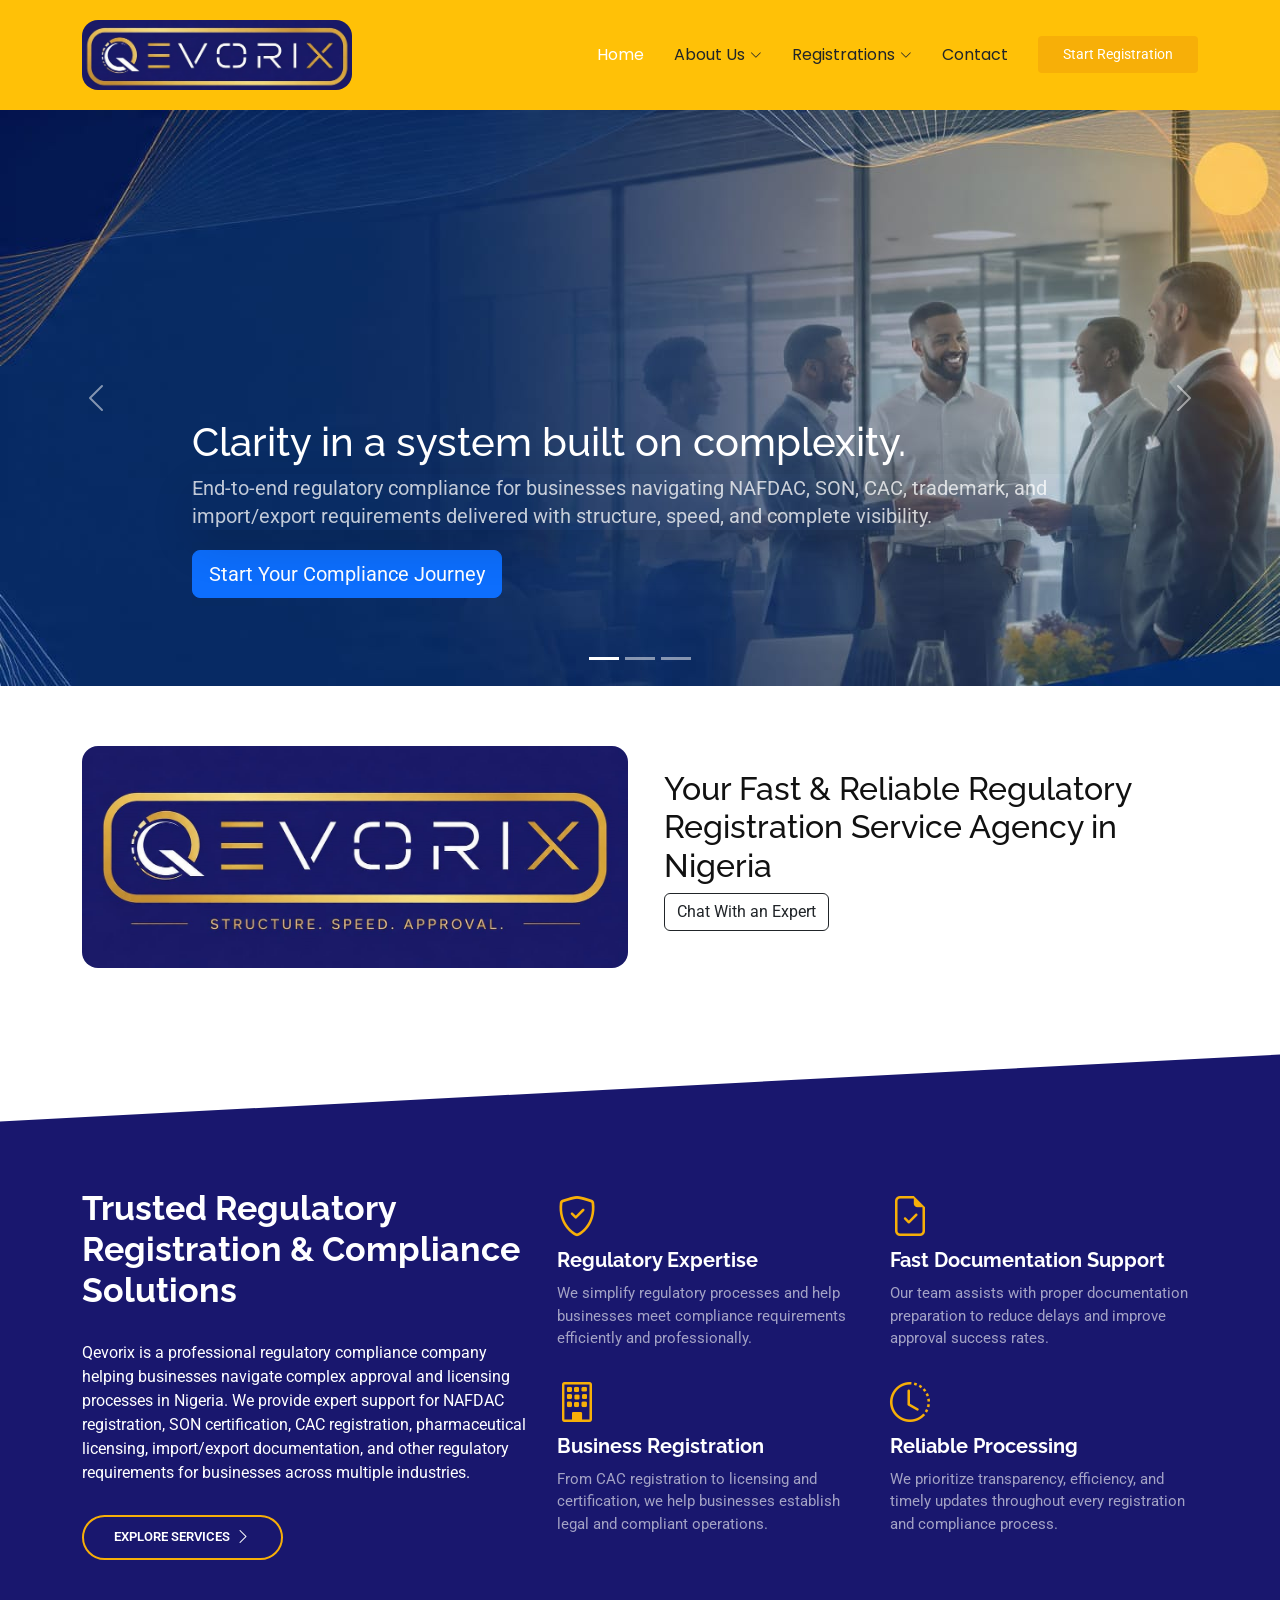
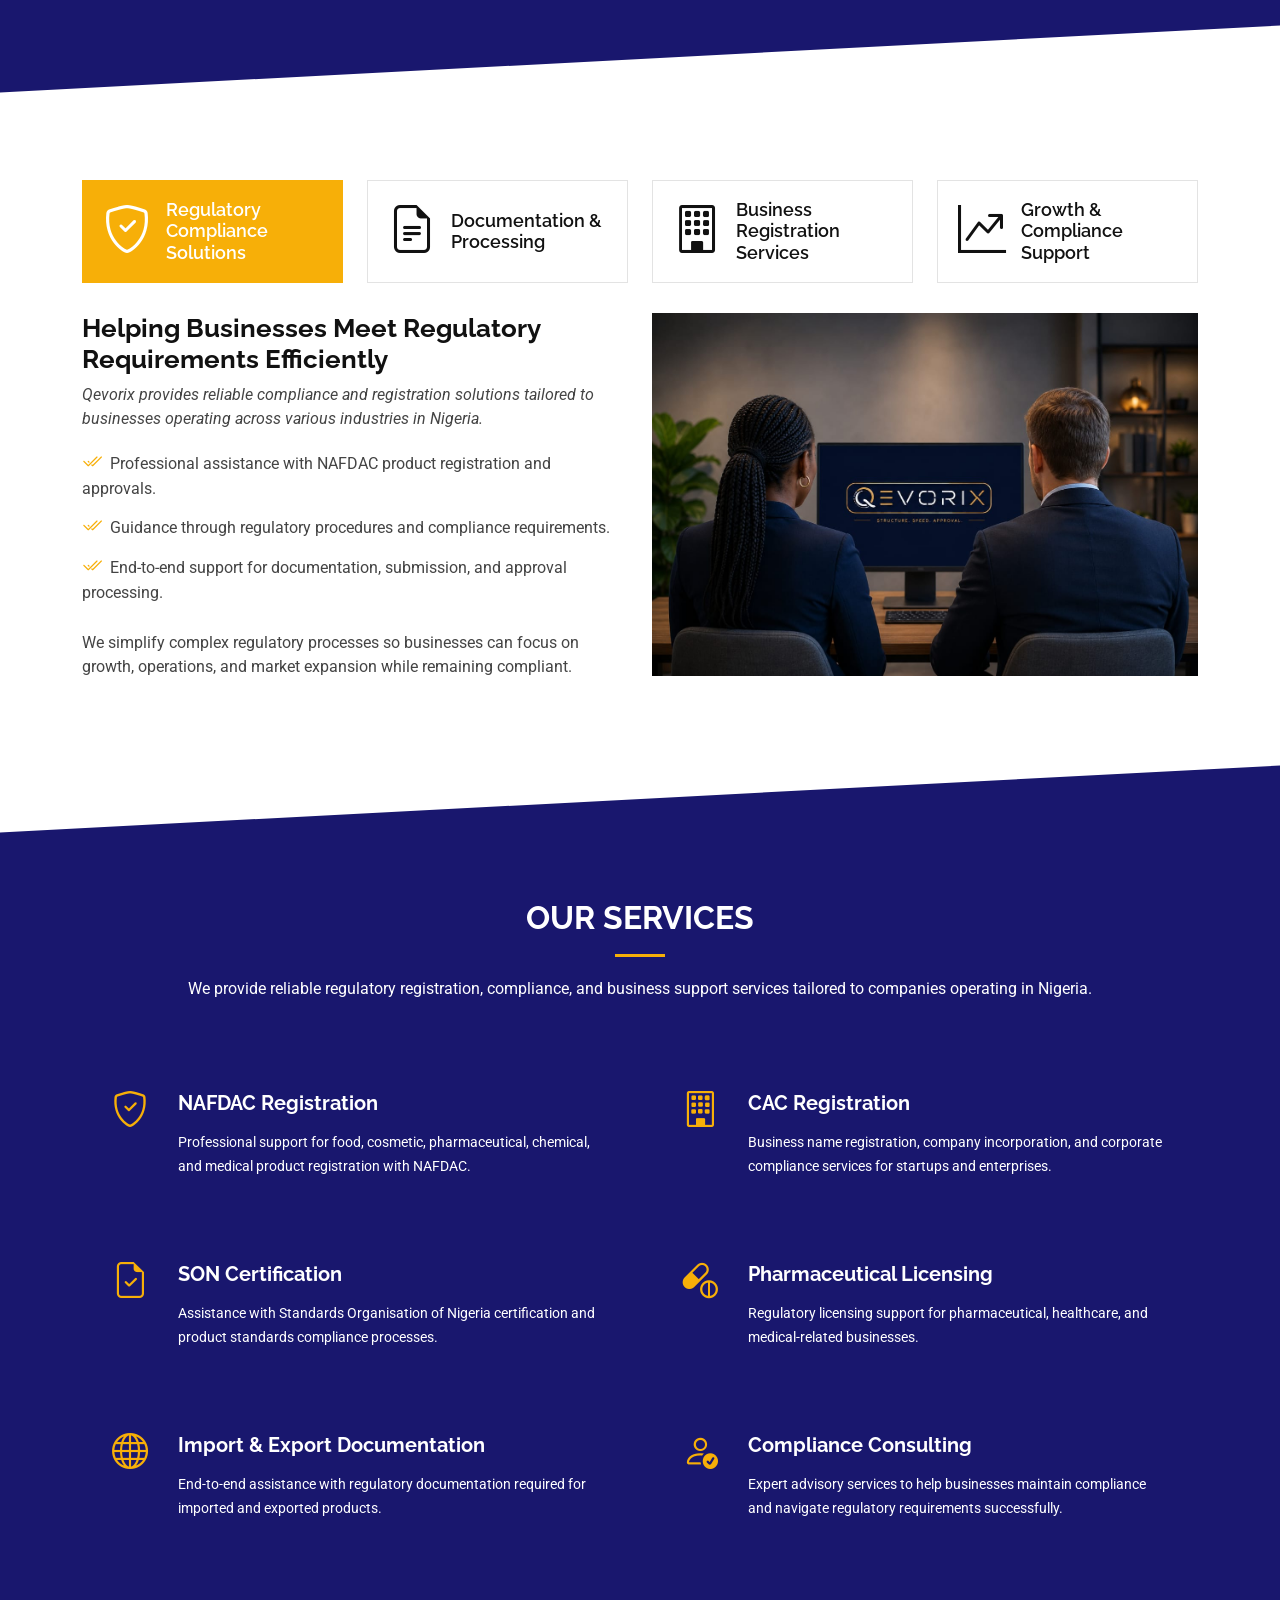
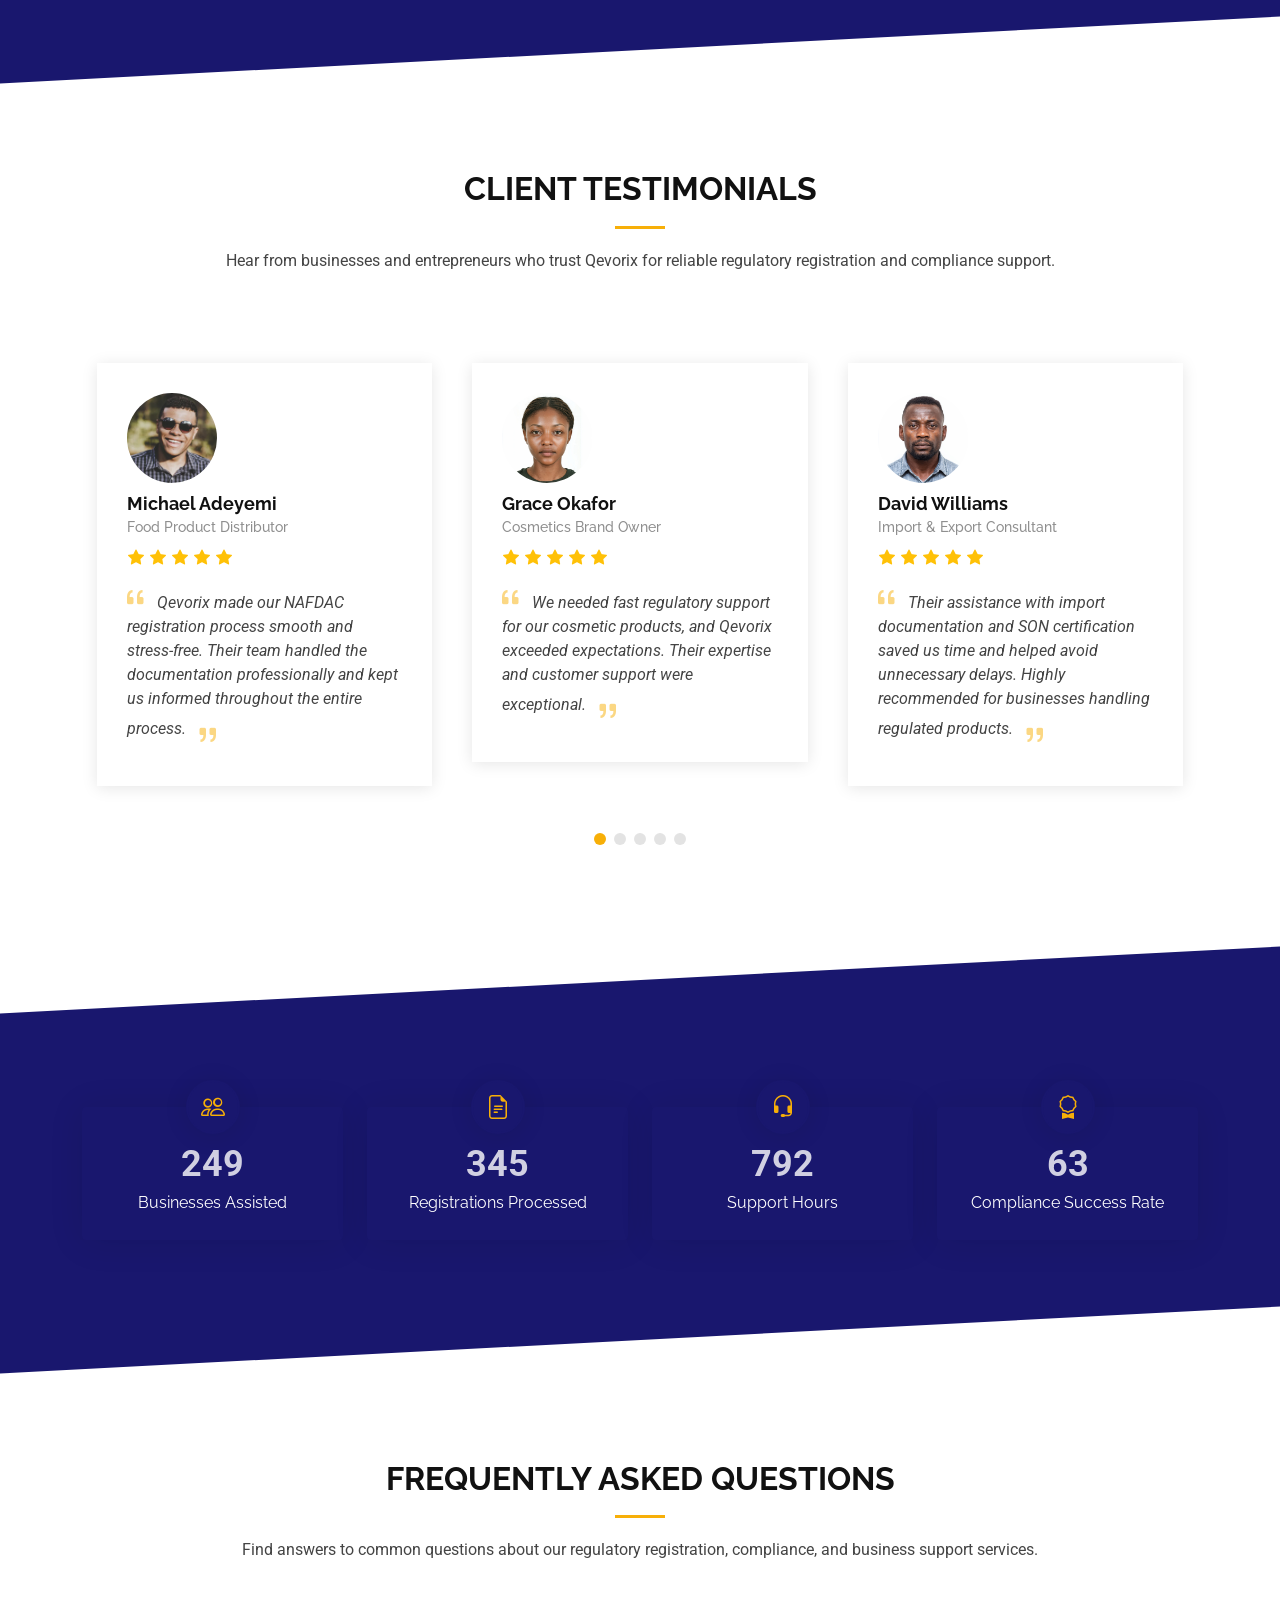
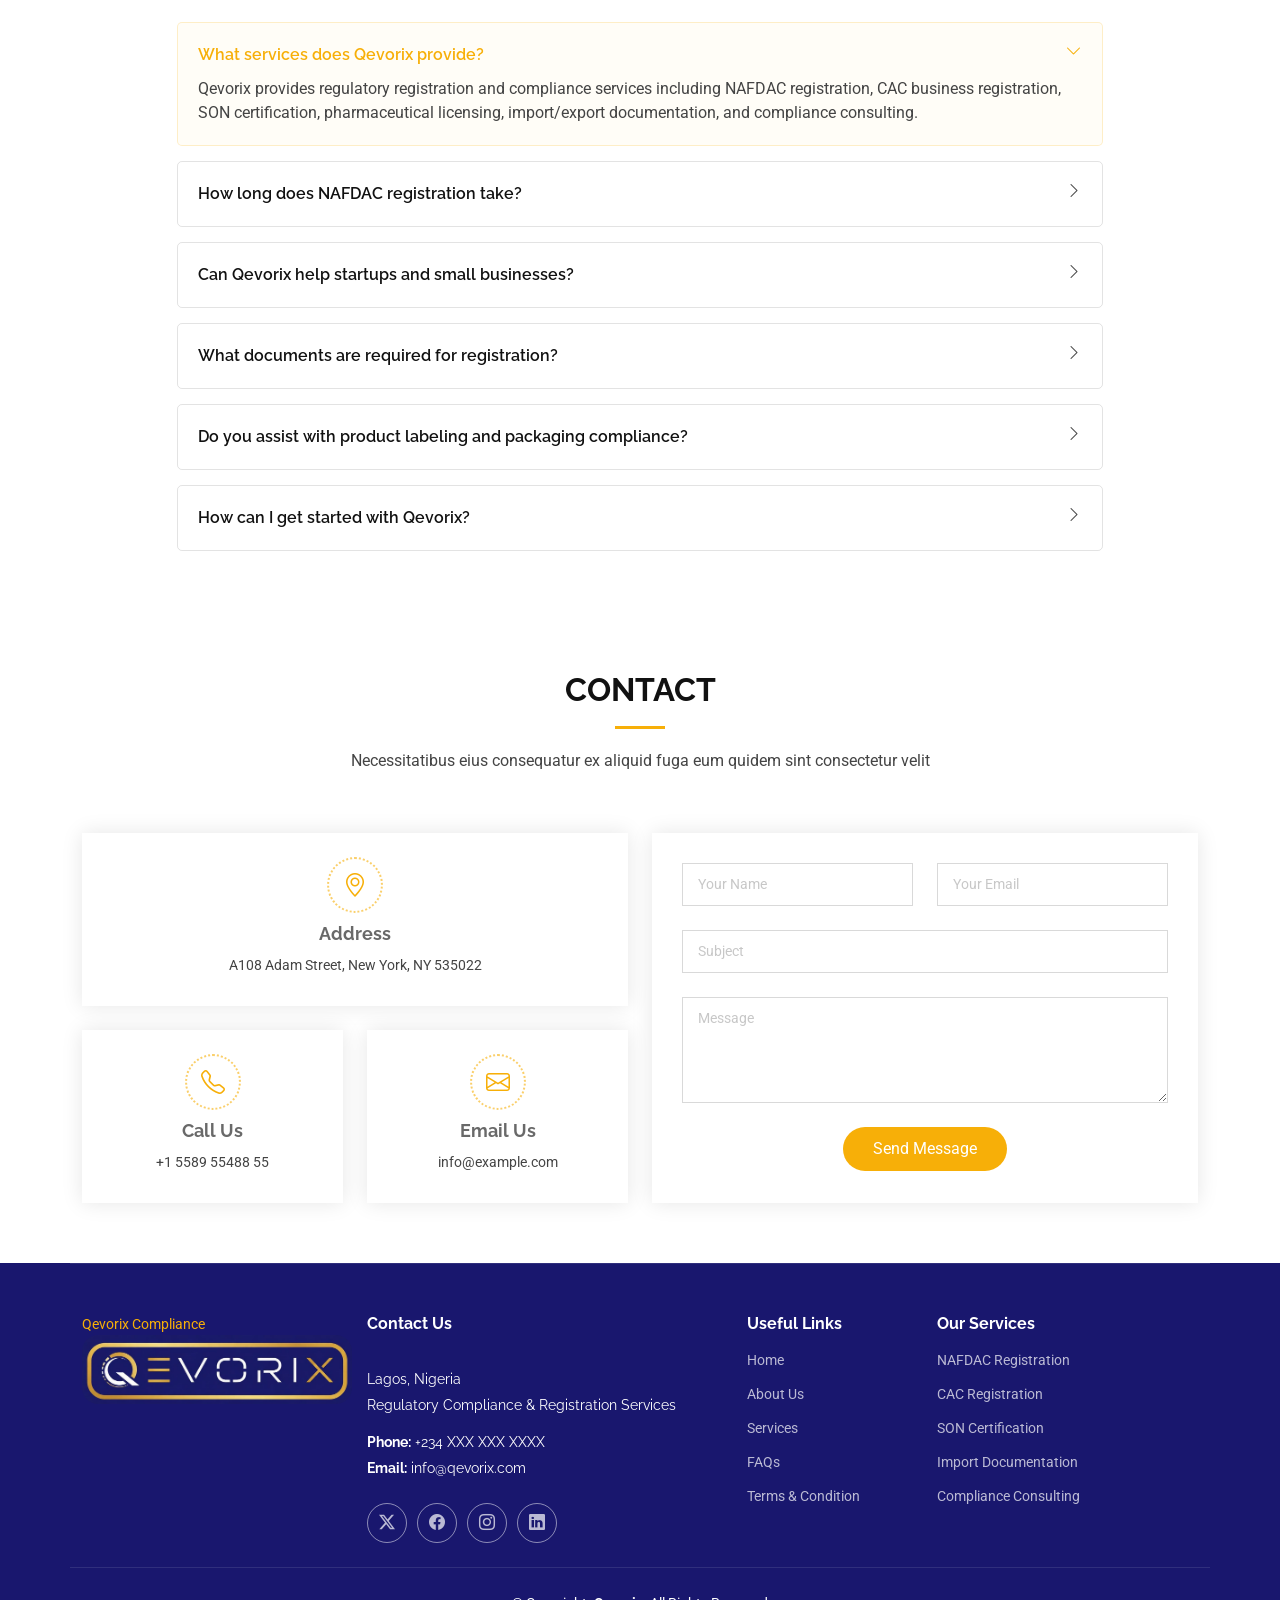
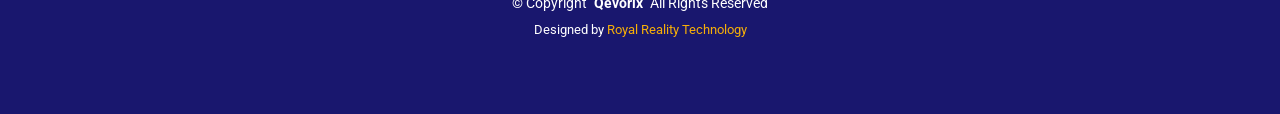
==== commit 8bc3cf64: "second commit" ====
--- a/index.html
+++ b/index.html
@@ -20,6 +20,8 @@
     href="https://fonts.googleapis.com/css2?family=Roboto:ital,wght@0,100;0,300;0,400;0,500;0,700;0,900;1,100;1,300;1,400;1,500;1,700;1,900&family=Poppins:ital,wght@0,100;0,200;0,300;0,400;0,500;0,600;0,700;0,800;0,900;1,100;1,200;1,300;1,400;1,500;1,600;1,700;1,800;1,900&family=Raleway:ital,wght@0,100;0,200;0,300;0,400;0,500;0,600;0,700;0,800;0,900;1,100;1,200;1,300;1,400;1,500;1,600;1,700;1,800;1,900&display=swap"
     rel="stylesheet">
 
+
+
   <!-- Vendor CSS Files -->
   <link href="assets/vendor/bootstrap/css/bootstrap.min.css" rel="stylesheet">
   <link href="assets/vendor/bootstrap-icons/bootstrap-icons.css" rel="stylesheet">
@@ -29,25 +31,32 @@
 
   <!-- Main CSS File -->
   <link href="assets/css/main.css" rel="stylesheet">
+  <link href="assets/css/simpu.css" rel="stylesheet">
 
 </head>
 
 <body class="index-page">
 
-  <header id="header" class="header d-flex align-items-center sticky-top">
+  <header id="header" class="header d-flex align-items-center sticky-top bg-warning">
     <div class="container-fluid container-xl position-relative d-flex align-items-center">
+
+      <a href="index.html">
+        <img src="./assets/img/logo2.jpg" alt="Logo" style="width: 30vh; " class="rounded-4">
+      </a>
+
 
       <a href="index.html" class="logo d-flex align-items-center me-auto">
         <!-- Uncomment the line below if you also wish to use an image logo -->
         <!-- <img src="assets/img/logo.png" alt=""> -->
-        <h1 class="sitename">Qevorix</h1>
-        <span>.</span>
+        <!-- <img src="./assets/img/logo1.jpg" alt="Logo" style="width: 20vh; "> -->
+        <!-- <h1 class="sitename">Qevorix</h1> -->
+        <!-- <span>.</span> -->
       </a>
 
       <nav id="navmenu" class="navmenu">
         <ul>
-          <li><a href="#hero" class="active">Home<br></a></li>
-           <li class="dropdown">
+          <li><a href="#hero" class="text-white">Home<br></a></li>
+          <li class="dropdown">
             <a href="#">
               <span>About Us</span>
               <i class="bi bi-chevron-down toggle-dropdown"></i>
@@ -109,10 +118,82 @@
 
   <main class="main">
 
+
+
+    <div id="myCarousel" class="carousel slide mb-6" data-bs-ride="carousel">
+      <div class="carousel-indicators">
+        <button type="button" data-bs-target="#myCarousel" data-bs-slide-to="0" class="active" aria-current="true"
+          aria-label="Slide 1"></button>
+        <button type="button" data-bs-target="#myCarousel" data-bs-slide-to="1" aria-label="Slide 2"></button>
+        <button type="button" data-bs-target="#myCarousel" data-bs-slide-to="2" aria-label="Slide 3"></button>
+      </div>
+      <div class="carousel-inner">
+        <div class="carousel-item active">
+          <img src="assets/img/qvrx5.jpg" class="bd-placeholder-img w-100" alt="">
+
+          <div class="container mb-3">
+            <div class="carousel-caption text-start">
+              <h1 class="text-white">Clarity in a system built on complexity.
+              </h1>
+              <p class="opacity-75 shadow-lg">
+                End-to-end regulatory compliance for businesses navigating NAFDAC, SON, CAC, trademark, and
+                import/export requirements delivered with structure, speed, and complete visibility.
+
+              </p>
+              <p>
+                <a href="https://wa.me/+2347069215283" class="btn btn-lg btn-primary" href="#">Start Your Compliance
+                  Journey</a>
+              </p>
+            </div>
+          </div>
+        </div>
+        <div class="carousel-item">
+          <img src="assets/img/heroo.jpg" class="bd-placeholder-img w-100" alt="">
+
+          </svg>
+          <div class="container">
+            <div class="carousel-caption text-end">
+              <h1 class="text-white">Structure | Speed | Approval</h1>
+              <p>
+                Simplifying Regulatory Registration & Compliance in Nigeria.
+              </p>
+              <p><a href="https://wa.me/+2347069215283" class="btn btn-lg btn-primary" href="#">Book consultation or
+                  assessment.</a></p>
+            </div>
+          </div>
+        </div>
+        <div class="carousel-item">
+          <img src="assets/img/hero.jpg" class="bd-placeholder-img w-100" alt="">
+          <div class="container">
+            <div class="carousel-caption">
+              <h1 class="text-white shadow">Is Your Business NDPR Compliant?</h1>
+              <p class="shadow-lg">
+                Avoid penalties, protect customer data, and build trust with a structured NDPR compliance process
+              </p>
+              <p>
+                <a href="https://wa.me/+2347069215283" class="btn btn-lg btn-primary" href="#">Book Compliance
+                  Review</a>
+              </p>
+            </div>
+          </div>
+        </div>
+      </div>
+      <button class="carousel-control-prev" type="button" data-bs-target="#myCarousel" data-bs-slide="prev">
+        <span class="carousel-control-prev-icon" aria-hidden="true"></span>
+        <span class="visually-hidden">Previous</span>
+      </button>
+      <button class="carousel-control-next" type="button" data-bs-target="#myCarousel" data-bs-slide="next">
+        <span class="carousel-control-next-icon" aria-hidden="true"></span>
+        <span class="visually-hidden">Next</span>
+      </button>
+    </div>
+
+
+
     <!-- Hero Section -->
-    <section id="hero" class="hero section">
-
-      <img src="assets/img/qvrx5.jpg" alt="" data-aos="fade-in">
+    <!-- <section id="hero" class="hero section">
+
+      <img src="assets/img/heroo.jpg" alt="" data-aos="fade-in">
 
       <div class="container">
         <div class="row">
@@ -122,7 +203,7 @@
             </h2>
 
             <p data-aos="fade-up" data-aos-delay="200">
-             Structure || Speed || Approval
+              Structure || Speed || Approval
             </p>
 
             <div class="d-flex mt-4" data-aos="fade-up" data-aos-delay="300">
@@ -139,8 +220,10 @@
           </div>
         </div>
       </div>
-
-    </section><!-- /Hero Section -->
+    </section> -->
+    <!-- /Hero Section -->
+
+
 
     <!-- Clients Section -->
     <section id="clients" class="clients section">
@@ -148,16 +231,16 @@
       <div class="container">
         <div class="row">
           <div class="col-md-6">
-            <img src="./assets/img/logo1.jpg" alt="" class="w-100">
+            <img src="./assets/img/logo1.jpg" alt="" class="w-100 rounded-4">
           </div>
           <div class="col-md-6 p-4">
             <h2>
-             Your Fast & Reliable Regulatory Registration Service Agency in Nigeria
+              Your Fast & Reliable Regulatory Registration Service Agency in Nigeria
             </h2>
-            
-            <a href="tel:+" class="btn btn-outline-dark">Speak With an Expert</a>
+
+            <a href="https://wa.me/+2347069215283" class="btn btn-outline-dark">Chat With an Expert</a>
           </div>
-        </div>        
+        </div>
       </div>
 
     </section><!-- /Clients Section -->
@@ -255,7 +338,7 @@
       </div>
 
     </section><!-- /About Section -->
-    
+
 
 
     <section id="tabs" class="tabs section">
@@ -347,7 +430,7 @@
               </div>
 
               <div class="col-lg-6 order-1 order-lg-2 text-center">
-                <img src="assets/img/custome.png" alt="" class="img-fluid">
+                <img src="assets/img/customer.jpg" alt="" class="img-fluid">
               </div>
 
             </div>
@@ -403,7 +486,7 @@
               </div>
 
               <div class="col-lg-6 order-1 order-lg-2 text-center">
-                <img src="assets/img/working-2.jpg" alt="" class="img-fluid">
+                <img src="assets/img/working.jpg" alt="" class="img-fluid">
               </div>
 
             </div>
@@ -649,7 +732,7 @@
 
     </section><!-- /Services Section -->
 
- 
+
     <!-- Testimonials Section -->
     <section id="testimonials" class="testimonials section">
 
@@ -698,7 +781,7 @@
             <div class="swiper-slide">
               <div class="testimonial-item">
 
-                <img src="assets/img/testimonials/testimonials-1.jpg" class="testimonial-img" alt="">
+                <img src="assets/img/testimony/man3.jpg" class="testimonial-img" alt="">
 
                 <h3>Michael Adeyemi</h3>
                 <h4>Food Product Distributor</h4>
@@ -729,7 +812,7 @@
             <div class="swiper-slide">
               <div class="testimonial-item">
 
-                <img src="assets/img/testimonials/testimonials-2.jpg" class="testimonial-img" alt="">
+                <img src="assets/img/testimony/girl2.jpg" class="testimonial-img" alt="">
 
                 <h3>Grace Okafor</h3>
                 <h4>Cosmetics Brand Owner</h4>
@@ -760,7 +843,7 @@
             <div class="swiper-slide">
               <div class="testimonial-item">
 
-                <img src="assets/img/testimonials/testimonials-3.jpg" class="testimonial-img" alt="">
+                <img src="assets/img/testimony/man5.jpg" class="testimonial-img" alt="">
 
                 <h3>David Williams</h3>
                 <h4>Import & Export Consultant</h4>
@@ -791,7 +874,7 @@
             <div class="swiper-slide">
               <div class="testimonial-item">
 
-                <img src="assets/img/testimonials/testimonials-4.jpg" class="testimonial-img" alt="">
+                <img src="assets/img/testimony//girl1.jpg" class="testimonial-img" alt="">
 
                 <h3>Chioma Nnaji</h3>
                 <h4>Pharmaceutical Entrepreneur</h4>
@@ -822,7 +905,7 @@
             <div class="swiper-slide">
               <div class="testimonial-item">
 
-                <img src="assets/img/testimonials/testimonials-5.jpg" class="testimonial-img" alt="">
+                <img src="assets/img/testimony/man4.jpg" class="testimonial-img" alt="">
 
                 <h3>Samuel Johnson</h3>
                 <h4>Startup Founder</h4>
@@ -860,7 +943,7 @@
 
     </section><!-- /Testimonials Section -->
 
- <!-- Stats Section -->
+    <!-- Stats Section -->
     <section id="stats" class="stats section section-bg dark-background">
 
       <div class="container" data-aos="fade-up" data-aos-delay="100">
@@ -1131,123 +1214,106 @@
 
   </main>
 
- <footer id="footer" class="footer dark-background">
-
-  <div class="container footer-top">
-    <div class="row gy-4">
-
-      <div class="col-lg-4 col-md-6 footer-about">
-
-        <a href="index.html" class="logo d-flex align-items-center">
-          <span class="sitename">Qevorix</span>
-        </a>
-
-        <div class="footer-contact pt-3">
-          <p>Lagos, Nigeria</p>
-          <p>Regulatory Compliance & Registration Services</p>
-
-          <p class="mt-3">
-            <strong>Phone:</strong>
-            <span>+234 XXX XXX XXXX</span>
-          </p>
-
-          <p>
-            <strong>Email:</strong>
-            <span>info@qevorix.com</span>
-          </p>
-        </div>
-
-        <div class="social-links d-flex mt-4">
-          <a href=""><i class="bi bi-twitter-x"></i></a>
-          <a href=""><i class="bi bi-facebook"></i></a>
-          <a href=""><i class="bi bi-instagram"></i></a>
-          <a href=""><i class="bi bi-linkedin"></i></a>
-        </div>
+  <footer id="footer" class="footer dark-background">
+
+    <div class="container footer-top">
+      <div class="row gy-4">
+        <div class="col-lg-3 col-md-6 footer-newsletter">
+
+          <a href="index.html" class="logo d-flex align-items-center">
+            <span class="sitename">Qevorix Compliance</span>
+          </a>
+          
+          <a href="index.html">
+            <img src="./assets/img/logo2.jpg" alt="Logo" style="width: 30vh; " class="rounded-4">
+          </a>
+
+
+        </div>
+
+        <div class="col-lg-4 col-md-6 footer-about">
+
+          <h4>Contact Us</h4>
+
+          <div class="footer-contact pt-3">
+            <p>Lagos, Nigeria</p>
+            <p>Regulatory Compliance & Registration Services</p>
+
+            <p class="mt-3">
+              <strong>Phone:</strong>
+              <span>+234 XXX XXX XXXX</span>
+            </p>
+
+            <p>
+              <strong>Email:</strong>
+              <span>info@qevorix.com</span>
+            </p>
+          </div>
+
+          <div class="social-links d-flex mt-4">
+            <a href=""><i class="bi bi-twitter-x"></i></a>
+            <a href=""><i class="bi bi-facebook"></i></a>
+            <a href=""><i class="bi bi-instagram"></i></a>
+            <a href=""><i class="bi bi-linkedin"></i></a>
+          </div>
+
+        </div>
+
+        <div class="col-lg-2 col-md-3 footer-links">
+
+          <h4>Useful Links</h4>
+
+          <ul>
+            <li><a href="#hero">Home</a></li>
+            <li><a href="#about">About Us</a></li>
+            <li><a href="#services">Services</a></li>
+            <li><a href="#faq">FAQs</a></li>
+            <li><a href="assets/Qevorix_Terms_of_Service.pdf" target="_blank">Terms & Condition</a></li>
+          </ul>
+
+        </div>
+
+        <div class="col-lg-2 col-md-3 footer-links">
+
+          <h4>Our Services</h4>
+
+          <ul>
+            <li><a href="#">NAFDAC Registration</a></li>
+            <li><a href="#">CAC Registration</a></li>
+            <li><a href="#">SON Certification</a></li>
+            <li><a href="#">Import Documentation</a></li>
+            <li><a href="#">Compliance Consulting</a></li>
+          </ul>
+
+        </div>
+
+
 
       </div>
-
-      <div class="col-lg-2 col-md-3 footer-links">
-
-        <h4>Useful Links</h4>
-
-        <ul>
-          <li><a href="#hero">Home</a></li>
-          <li><a href="#about">About Us</a></li>
-          <li><a href="#services">Services</a></li>
-          <li><a href="#faq">FAQs</a></li>
-          <li><a href="#contact">Contact</a></li>
-        </ul>
-
+    </div>
+
+    <div class="container copyright text-center mt-4">
+
+      <p>
+        © <span>Copyright</span>
+        <strong class="px-1 sitename">Qevorix</strong>
+        <span>All Rights Reserved</span>
+      </p>
+
+      <div class="credits">
+        Designed by <a href="#">Royal Reality Technology</a>
       </div>
 
-      <div class="col-lg-2 col-md-3 footer-links">
-
-        <h4>Our Services</h4>
-
-        <ul>
-          <li><a href="#">NAFDAC Registration</a></li>
-          <li><a href="#">CAC Registration</a></li>
-          <li><a href="#">SON Certification</a></li>
-          <li><a href="#">Import Documentation</a></li>
-          <li><a href="#">Compliance Consulting</a></li>
-        </ul>
-
-      </div>
-
-      <div class="col-lg-4 col-md-12 footer-newsletter">
-
-        <h4>Newsletter</h4>
-
-        <p>
-          Subscribe to receive updates, regulatory insights,
-          and compliance information from Qevorix.
-        </p>
-
-        <form action="forms/newsletter.php"
-          method="post"
-          class="php-email-form">
-
-          <div class="newsletter-form">
-            <input type="email" name="email" placeholder="Enter your email">
-            <input type="submit" value="Subscribe">
-          </div>
-
-          <div class="loading">Loading</div>
-
-          <div class="error-message"></div>
-
-          <div class="sent-message">
-            Your subscription request has been sent successfully.
-          </div>
-
-        </form>
-
-      </div>
-
     </div>
-  </div>
-
-  <div class="container copyright text-center mt-4">
-
-    <p>
-      © <span>Copyright</span>
-      <strong class="px-1 sitename">Qevorix</strong>
-      <span>All Rights Reserved</span>
-    </p>
-
-    <div class="credits">
-      Designed by <a href="#">Royal Reality Technology</a>
-    </div>
-
-  </div>
-
-</footer>
+
+  </footer>
 
   <!-- Scroll Top -->
-  <a href="#" id="scroll-top" class="scroll-top d-flex align-items-center justify-content-center"><i
-      class="bi bi-whatsapp"></i></a>
+  <a href="https://wa.me/+2347069215283" id="scroll-top"
+    class="scroll-top d-flex align-items-center justify-content-center"><i class="bi bi-whatsapp"></i></a>
 
   <!-- Vendor JS Files -->
+
   <script src="assets/vendor/bootstrap/js/bootstrap.bundle.min.js"></script>
   <script src="assets/vendor/php-email-form/validate.js"></script>
   <script src="assets/vendor/aos/aos.js"></script>
--- a/assets/css/main.css
+++ b/assets/css/main.css
@@ -1,4 +1,4 @@
-/* CHROMA COLOUR SCHEME */
+/* Chromatix Styling */
 /* Fonts */
 :root {
   --default-font: "Roboto",  system-ui, -apple-system, "Segoe UI", Roboto, "Helvetica Neue", Arial, "Noto Sans", "Liberation Sans", sans-serif, "Apple Color Emoji", "Segoe UI Emoji", "Segoe UI Symbol", "Noto Color Emoji";
@@ -11,7 +11,7 @@
   --background-color: #ffffff; /* Background color for the entire website, including individual sections */
   --default-color: #444444; /* Default color used for the majority of the text content across the entire website */
   --heading-color: #111111; /* Color for headings, subheadings and title throughout the website */
-  --accent-color: #ecaa0e; /* Accent color that represents your brand on the website. It's used for buttons, links, and other elements that need to stand out */
+  --accent-color: #f7af08; /* Accent color that represents your brand on the website. It's used for buttons, links, and other elements that need to stand out */
   --surface-color: #ffffff; /* The surface color is used as a background of boxed elements within sections, such as cards, icon boxes, or other elements that require a visual separation from the global background. */
   --contrast-color: #ffffff; /* Contrast color for text, ensuring readability against backgrounds of accent, heading, or default colors. */
 }
@@ -19,11 +19,11 @@
 /* Nav Menu Colors - The following color variables are used specifically for the navigation menu. They are separate from the global colors to allow for more customization options */
 :root {
   --nav-color: #212529;  /* The default color of the main navmenu links */
-  --nav-hover-color: #ecaa0e; /* Applied to main navmenu links when they are hovered over or active */
+  --nav-hover-color: #f7af08; /* Applied to main navmenu links when they are hovered over or active */
   --nav-mobile-background-color: #ffffff; /* Used as the background color for mobile navigation menu */
   --nav-dropdown-background-color: #ffffff; /* Used as the background color for dropdown items that appear when hovering over primary navigation items */
   --nav-dropdown-color: #212529; /* Used for navigation links of the dropdown items in the navigation menu. */
-  --nav-dropdown-hover-color: #ecaa0e; /* Similar to --nav-hover-color, this color is applied to dropdown navigation links when they are hovered over. */
+  --nav-dropdown-hover-color: #f7af08; /* Similar to --nav-hover-color, this color is applied to dropdown navigation links when they are hovered over. */
 }
 
 /* Color Presets - These classes override global colors when applied to any section or element, providing reuse of the sam color scheme. */
@@ -34,10 +34,10 @@
 }
 
 .dark-background {
-  --background-color: #14203b;
+  --background-color: #19176E;
   --default-color: #ffffff;
   --heading-color: #ffffff;
-  --surface-color: #353535;
+  --surface-color: #19176E;;
   --contrast-color: #ffffff;
 }
 
@@ -841,7 +841,7 @@
 --------------------------------------------------------------*/
 .hero {
   --default-color: #ffffff;
-  --background-color: #000000;
+  --background-color: #3d3d3d;
   --heading-color: #ffffff;
   width: 100%;
   min-height: calc(100vh - 100px);
--- a/assets/css/simpu.css
+++ b/assets/css/simpu.css
@@ -0,0 +1,78 @@
+.dark-bgg{
+    color: white;
+    background-color: #19176E;
+}
+.banner{
+    /* height: 100/vh; */
+}
+
+
+
+
+
+
+
+/* GLOBAL STYLES
+-------------------------------------------------- */
+/* Padding below the footer and lighter body text */
+
+
+
+
+/* CUSTOMIZE THE CAROUSEL
+-------------------------------------------------- */
+
+/* Carousel base class */
+.carousel {
+  /* margin-bottom: 4rem; */
+  max-height: 90vh;
+}
+/* Since positioning the image, we need to help out the caption */
+.carousel-caption {
+  bottom: 3rem;
+  z-index: 10;
+}
+
+/* Declare heights because of positioning of img element */
+.carousel-item {
+  height: 36rem;
+}
+
+
+/* MARKETING CONTENT
+-------------------------------------------------- */
+
+/* Center align the text within the three columns below the carousel */
+.marketing .col-lg-4 {
+  margin-bottom: 1.5rem;
+  text-align: center;
+}
+/* rtl:begin:ignore */
+.marketing .col-lg-4 p {
+  margin-right: .75rem;
+  margin-left: .75rem;
+}
+
+
+
+/* RESPONSIVE CSS
+-------------------------------------------------- */
+
+@media (min-width: 40em) {
+  /* Bump up size of carousel content */
+  .carousel-caption p {
+    margin-bottom: 1.25rem;
+    font-size: 1.25rem;
+    line-height: 1.4;
+  }
+
+  .featurette-heading {
+    font-size: 50px;
+  }
+}
+
+@media (min-width: 62em) {
+  .featurette-heading {
+    margin-top: 7rem;
+  }
+}
